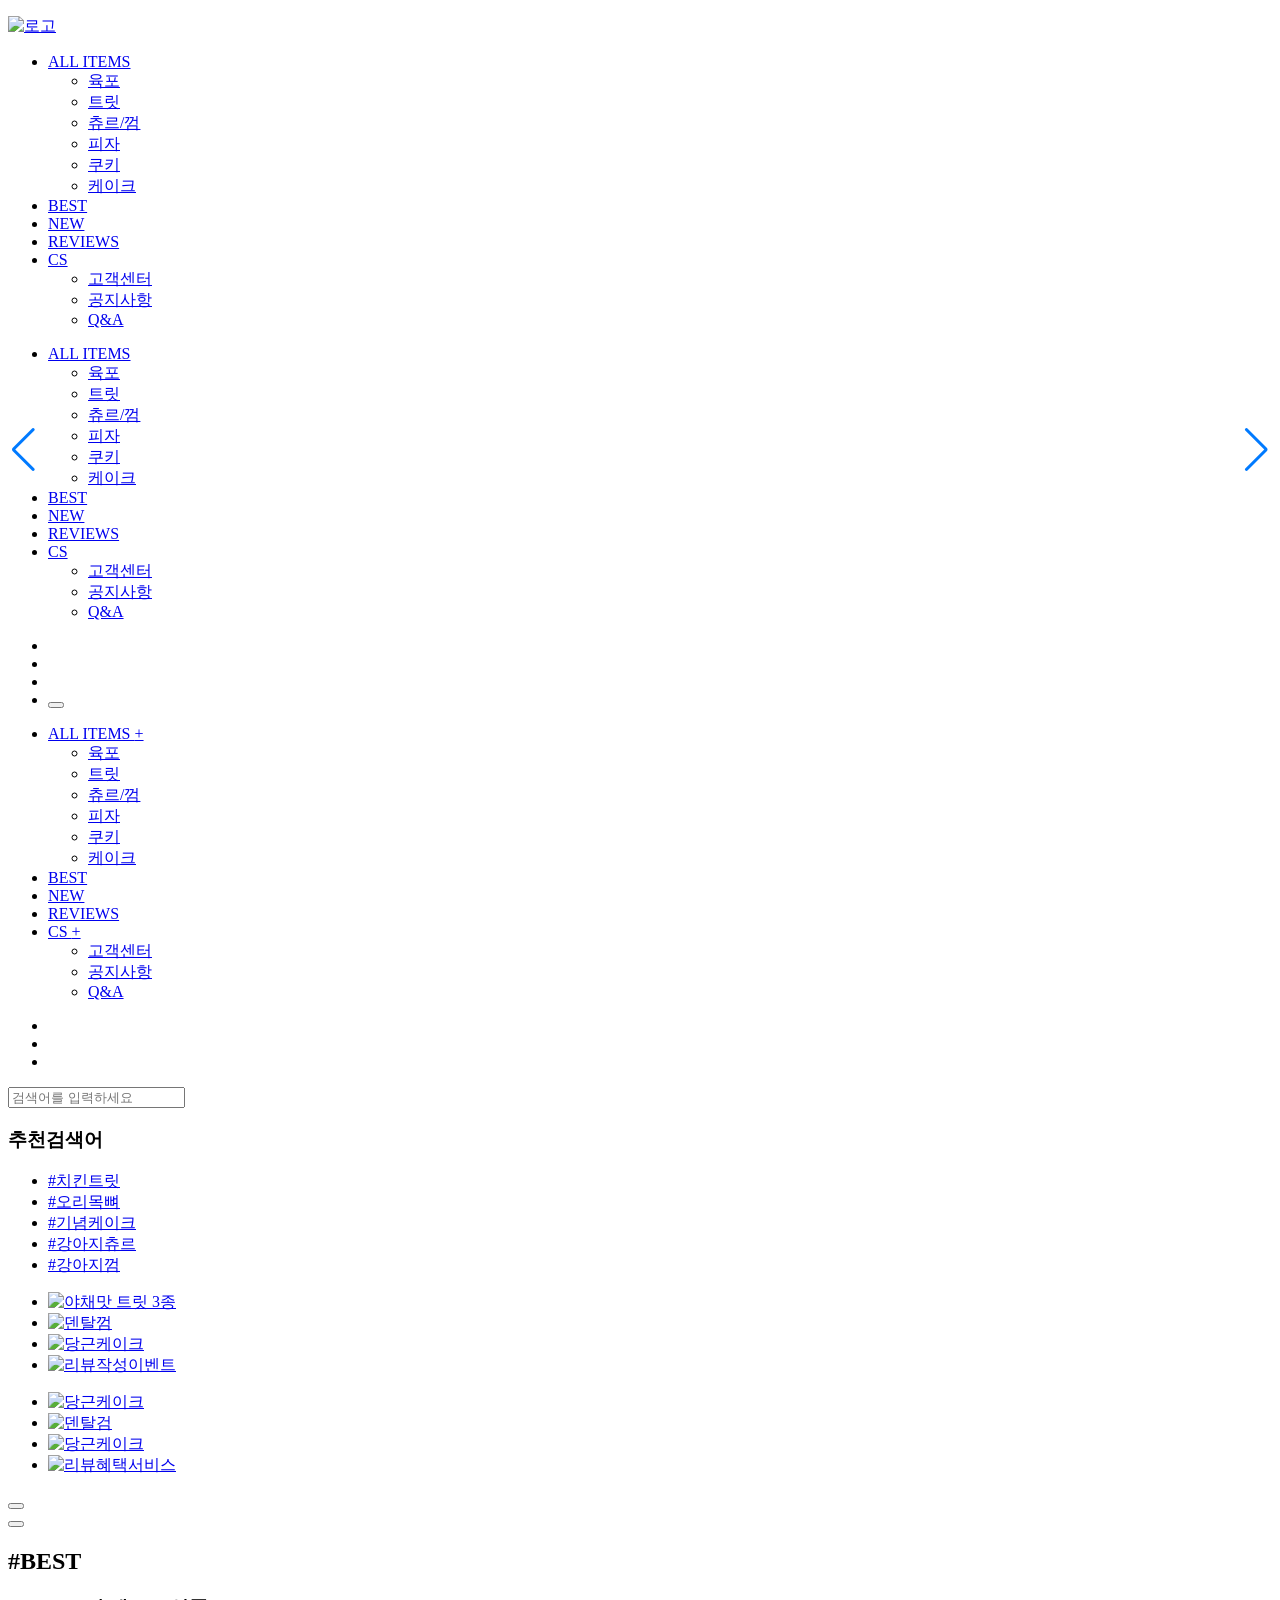
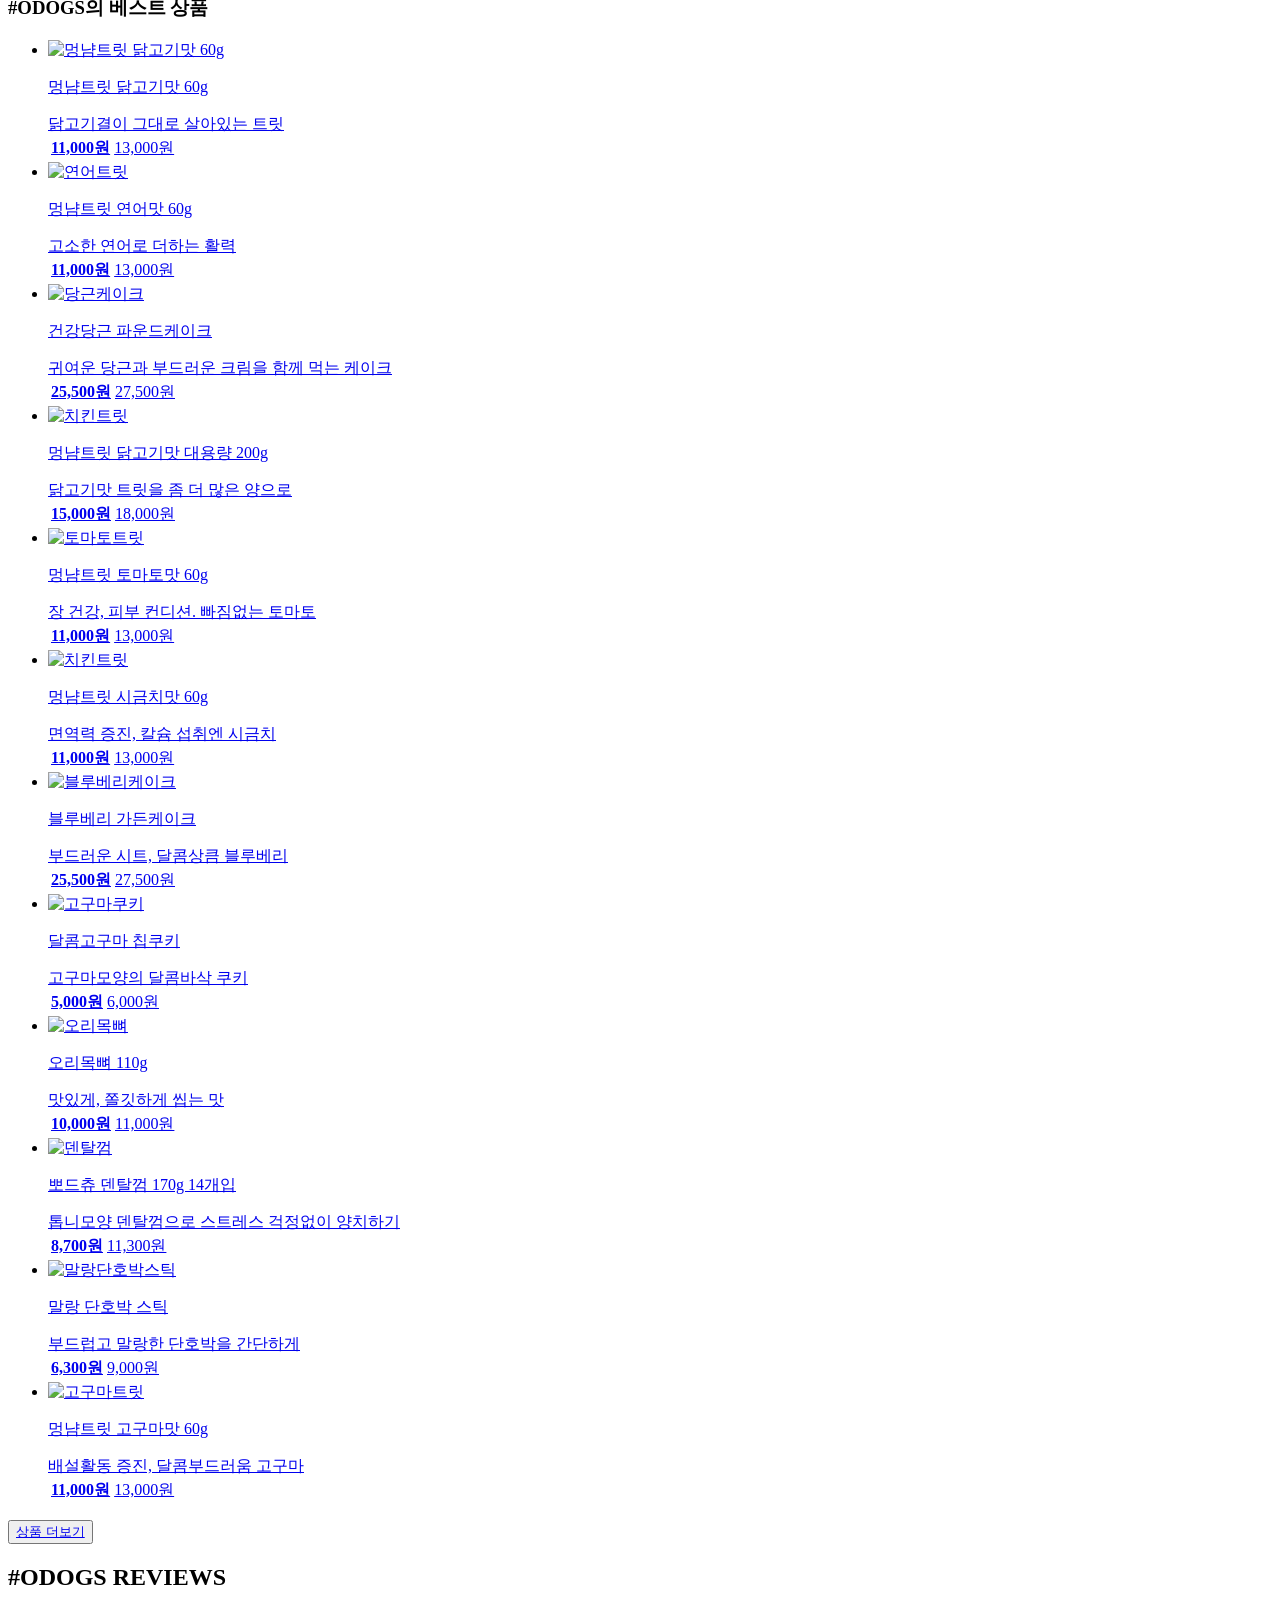
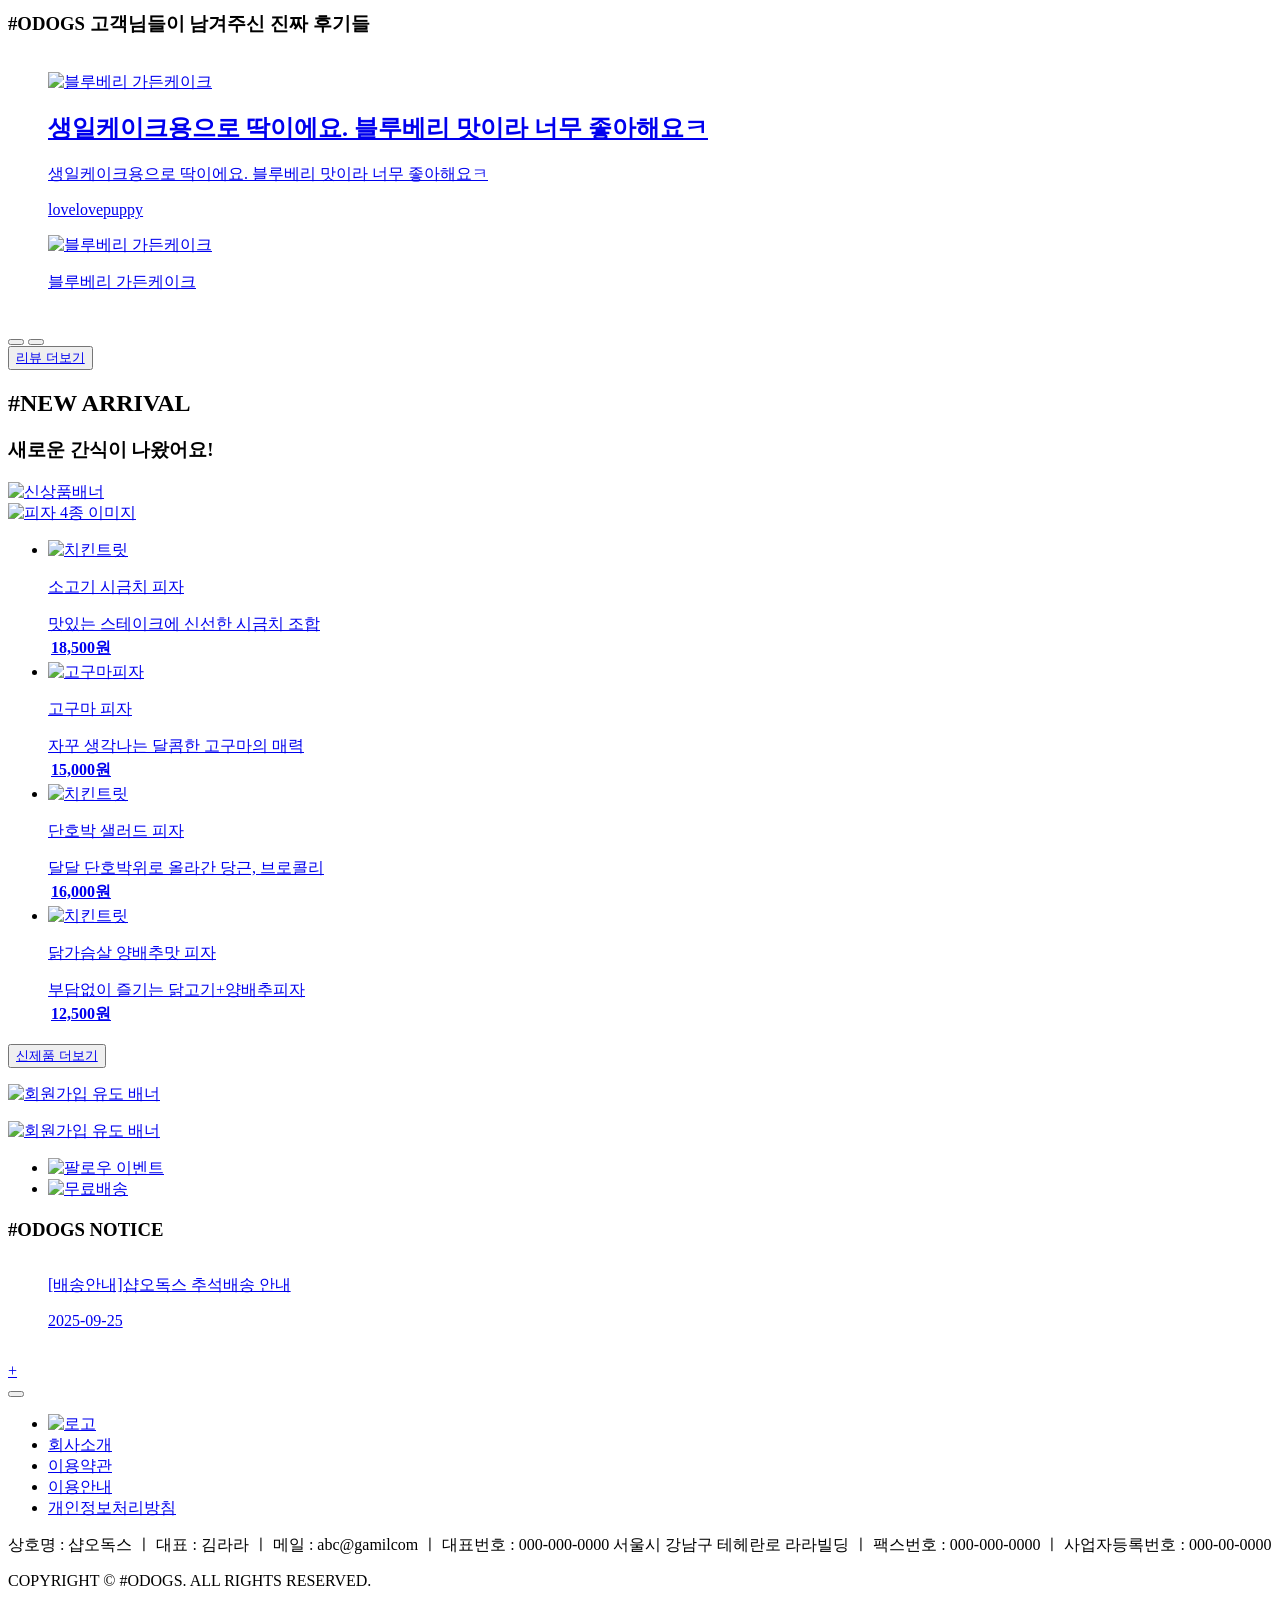
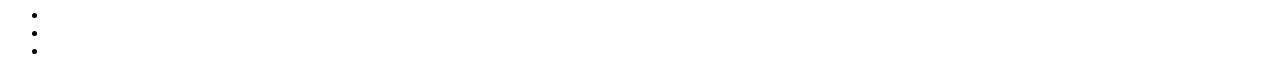
==== index.html @ 161ab271 "Add files via upload" ====
<!DOCTYPE html>
<html lang="ko">
<head>
    <meta charset="UTF-8">
    <meta name="viewport" content="width=device-width, initial-scale=1.0">
    <title>오독스(26)</title>


    <link rel="stylesheet" href="scss/style.scss">
    <link rel="stylesheet" href="css/style.css">
    


    <!--폰트연결-->
    <link rel="preconnect" href="https://fonts.googleapis.com">
    <link rel="preconnect" href="https://fonts.gstatic.com" crossorigin>
    <link href="https://fonts.googleapis.com/css2?family=Montserrat:ital,wght@0,100..900;1,100..900&display=swap" rel="stylesheet">
    

    <!--웹아이콘 연결-->
    <link rel='stylesheet' href='https://cdn-uicons.flaticon.com/3.0.0/uicons-regular-rounded/css/uicons-regular-rounded.css'>
    <link rel='stylesheet' href='https://cdn-uicons.flaticon.com/3.0.0/uicons-regular-rounded/css/uicons-regular-rounded.css'>
    <link rel='stylesheet' href='https://cdn-uicons.flaticon.com/3.0.0/uicons-bold-rounded/css/uicons-bold-rounded.css'>
    <link rel='stylesheet' href='https://cdn-uicons.flaticon.com/4.0.0/uicons-thin-straight/css/uicons-thin-straight.css'>
    <link rel='stylesheet' href='https://cdn-uicons.flaticon.com/4.0.0/uicons-thin-straight/css/uicons-thin-straight.css'>
    <link rel='stylesheet' href='https://cdn-uicons.flaticon.com/4.0.0/uicons-brands/css/uicons-brands.css'>
    <link rel='stylesheet' href='https://cdn-uicons.flaticon.com/4.0.0/uicons-brands/css/uicons-brands.css'>
    <link rel='stylesheet' href='https://cdn-uicons.flaticon.com/4.0.0/uicons-brands/css/uicons-brands.css'>
    <link rel='stylesheet' href='https://cdn-uicons.flaticon.com/4.0.0/uicons-regular-rounded/css/uicons-regular-rounded.css'>
    <link rel='stylesheet' href='https://cdn-uicons.flaticon.com/4.0.0/uicons-regular-rounded/css/uicons-regular-rounded.css'>
    <link rel='stylesheet' href='https://cdn-uicons.flaticon.com/4.0.0/uicons-regular-rounded/css/uicons-regular-rounded.css'>
    <link rel='stylesheet' href='https://cdn-uicons.flaticon.com/4.0.0/uicons-regular-rounded/css/uicons-regular-rounded.css'>
    <link rel='stylesheet' href='https://cdn-uicons.flaticon.com/4.0.0/uicons-regular-rounded/css/uicons-regular-rounded.css'>
    <link rel='stylesheet' href='https://cdn-uicons.flaticon.com/4.0.0/uicons-regular-rounded/css/uicons-regular-rounded.css'>
    <link rel='stylesheet' href='https://cdn-uicons.flaticon.com/4.0.0/uicons-regular-rounded/css/uicons-regular-rounded.css'>

    <!--스와이퍼 연결-->
    <link rel="stylesheet" href="https://unpkg.com/swiper/swiper-bundle.min.css">
    
</head>
<body>
    <header>
        <div class="inner">
            <div class="logo">
                <p>
                    <a href="#">
                        <img src="img/logo.png" alt="로고">
                    </a>
                </p>
            </div><!--//logo-->

            <nav class="gnb">
                <ul>
                    <li class="mont"><a href="#">ALL ITEMS</a>
                        <ul class="sub">
                            <li><a href="sub02/index.html">육포</a></li>
                            <li><a href="sub02/index.html">트릿</a></li>
                            <li><a href="sub02/index.html">츄르/껌</a></li>
                            <li><a href="sub02/index.html">피자</a></li>
                            <li><a href="sub02/index.html">쿠키</a></li>
                            <li><a href="sub02/index.html#">케이크</a></li>
                        </ul>
                    </li>

                    <li class="mont"><a href="sub01/index.html">BEST</a></li>

                    <li class="mont"><a href="sub02/index.html">NEW</a></li>

                    <li class="mont"><a href="sub02/index.html">REVIEWS</a></li>

                    <li class="mont"><a href="sub02/index.html">CS</a>
                        <ul class="sub">
                            <li><a href="sub02/index.html">고객센터</a></li>
                            <li><a href="sub02/index.html">공지사항</a></li>
                            <li class="mont"><a href="sub02/index.html">Q&A</a></li>
                        </ul>
                    </li>
                </ul>
            </nav><!--//gnb-->

            <div class="tab_gnb">
                <ul>
                    <li class="mont"><a href="sub02/index.html">ALL ITEMS</a>
                        <ul class="tab_sub">
                            <li><a href="sub02/index.html">육포</a></li>
                            <li><a href="sub02/index.html">트릿</a></li>
                            <li><a href="sub02/index.html">츄르/껌</a></li>
                            <li><a href="sub02/index.html">피자</a></li>
                            <li><a href="sub02/index.html">쿠키</a></li>
                            <li><a href="sub02/index.html">케이크</a></li>
                        </ul>
                    </li>

                    <li class="mont"><a href="sub01/index.html">BEST</a></li>
                    <li class="mont"><a href="sub02/index.html">NEW</a></li>
                    <li class="mont"><a href="sub02/index.html">REVIEWS</a></li>
                    <li class="mont"><a href="sub02/index.html">CS</a>
                        <ul class="sub">
                            <li><a href="sub02/index.html">고객센터</a></li>
                            <li><a href="sub02/index.html">공지사항</a></li>
                            <li><a href="sub02/index.html">Q&A</a></li>
                        </ul>
                    </li>
                </ul>
            </div><!--//tab_gnb-->


            <!--태블릿 크기-->
            <div class="tab_menu">
                <div class="tab_menu_gnb">
                    <ul>
                        <li class="pp"><a href="#"><i class="fi fi-rr-search"></i></a></li>
                        <li><a href="#"><i class="fi fi-rr-user"></i></a></li>
                        <li><a href="#"><i class="fi fi-rr-shopping-cart"></i></a></li>
                        <li><button class="tab_btn"><i class="fi fi-rr-menu-burger"></i></button></li>
                    </ul>
                </div>
            </div><!--//tab_menu-->

            <div class="tab_menu_bar">
                <ul>
                    <li class="mont"><a href="sub02/index.html">ALL ITEMS
                        <span>+</span></a>
                        <ul class="tab_sub">
                            <li><a href="sub02/index.html">육포</a></li>
                            <li><a href="sub02/index.html">트릿</a></li>
                            <li><a href="sub02/index.html">츄르/껌</a></li>
                            <li><a href="sub02/index.html">피자</a></li>
                            <li><a href="sub02/index.html">쿠키</a></li>
                            <li><a href="sub02/index.html">케이크</a></li>
                        </ul>
                    </li>

                    <li class="mont"><a href="sub01/index.html">BEST</a></li>
                    <li class="mont"><a href="sub02/index.html">NEW</a></li>
                    <li class="mont"><a href="sub02/index.html">REVIEWS</a></li>
                    <li class="mont"><a href="sub02/index.html">CS
                        <span>+</span></a>
                        <ul class="tab_sub">
                            <li><a href="sub02/index.html">고객센터</a></li>
                            <li><a href="sub02/index.html">공지사항</a></li>
                            <li><a href="sub02/index.html">Q&A</a></li>
                        </ul>
                    </li>
                </ul>
            </div><!--//tab_menu_bar-->


            <div class="header_menu">
                <ul>
                    <li class="pp"><a href="#"><i class="fi fi-rr-search"></i></a></li>
                    <li><a href="#"><i class="fi fi-rr-user"></i></a></li>
                    <li><a href="#"><i class="fi fi-rr-shopping-cart"></i></a></li>
                </ul>
            </div><!--//header_menu-->
        </div><!--//inner-->

        <div class="search_box">
            <div class="inner">
                <p class="close"><a href="#"><i class="fi fi-br-cross"></i></a></p>
                <div class="cont">
                    <form action="">
                          <input type="text" placeholder="검색어를 입력하세요">
                    </form>

                    <div class="keyword">
                        <h3>추천검색어</h3>
                        <ul>
                            <li><a href="sub01/index.html">#치킨트릿</a></li>
                            <li><a href="sub01/index.html">#오리목뼈</a></li>
                            <li><a href="sub01/index.html">#기념케이크</a></li>
                            <li><a href="sub01/index.html">#강아지츄르</a></li>
                            <li><a href="sub01/index.html">#강아지껌</a></li>
                        </ul>
                    </div><!--//keyword-->
                </div><!--//cont-->
            </div><!--//inner-->
        </div><!--//search_box-->
    </header>

    <main>
        <section class="main_view">
            <ul class="pc_main_view">
                <li class="p1">
                    <a href="#">
                        <img src="img/main_view01.jpg" alt="야채맛 트릿 3종">
                    </a>
                </li>

                <li class="p2">
                    <a href="#">
                        <img src="img/main_view02.jpg" alt="덴탈껌">
                    </a>
                </li>

                 <li class="p3">
                    <a href="#">
                        <img src="img/main_view03.jpg" alt="당근케이크">
                    </a>
                </li>

                 <li class="p4">
                    <a href="#">
                        <img src="img/main_view04.jpg" alt="리뷰작성이벤트">
                    </a>
                </li>
            </ul>

            
            <div class="tab_main_view">
                <ul>
                    <li>
                        <a href="#">
                            <img src="img/tab_main_view1.jpg" alt="당근케이크">
                        </a>
                    </li>

                    <li>
                        <a href="#">
                            <img src="img/tab_main_view2.jpg" alt="덴탈검">
                        </a>
                    </li>

                    <li>
                        <a href="#">
                            <img src="img/tab_main_view3.jpg" alt="당근케이크">
                        </a>
                    </li>

                     <li>
                        <a href="#">
                            <img src="img/tab_main_view4.jpg" alt="리뷰혜택서비스">
                        </a>
                    </li>
                </ul>
            </div><!--//tab_main_view-->
         

             <div class="main_view_btn">
                <div class="view_prev"><button><i class="fi fi-rr-angle-small-left"></i></button></div>
                <div class="view_next"><button><i class="fi fi-rr-angle-small-right"></i></button></div>
            </div><!--//main_view_btn-->
        </section><!--//main_view-->


        <section class="best">
            <div class="inner">
                <h1 class="mont">#BEST</h1>
                <h3>#ODOGS의 베스트 상품</h3>
                

                <div class="best_box">
                    <ul>
                        <li>
                            <a href="#">
                                <div class="img_box">
                                    <img src="img/best01.jpg" alt="멍냠트릿 닭고기맛 60g">
                                </div>
                                
                                <div class="txt_box">
                                    <p>멍냠트릿 닭고기맛 60g</p>
                                    <span>닭고기결이 그대로 살아있는 트릿</span>

                                    <table>
                                        <tr>
                                            <th class="mont">11,000원</th>
                                            <td class="mont">13,000원</td>
                                        </tr>
                                    </table>
                                </div><!--//txt_box-->
                            </a>
                        </li>

                        <li>
                            <a href="#">
                                <div class="img_box">
                                    <img src="img/best02.jpg" alt="연어트릿">
                                </div>
                                
                                <div class="txt_box">
                                    <p>멍냠트릿 연어맛 60g</p>
                                    <span>고소한 연어로 더하는 활력</span>

                                    <table>
                                        <tr>
                                            <th class="mont">11,000원</th>
                                            <td class="mont">13,000원</td>
                                        </tr>
                                    </table>
                                </div><!--//txt_box-->
                            </a>
                        </li>

                         <li>
                            <a href="#">
                                <div class="img_box">
                                    <img src="img/best002.jpg" alt="당근케이크">
                                </div>
                                
                                <div class="txt_box">
                                    <p>건강당근 파운드케이크</p>
                                    <span>귀여운 당근과 부드러운 크림을 함께 먹는 케이크</span>

                                    <table>
                                        <tr>
                                            <th class="mont">25,500원</th>
                                            <td class="mont">27,500원</td>
                                        </tr>
                                    </table>
                                </div><!--//txt_box-->
                            </a>
                        </li>

                         <li>
                            <a href="#">
                                <div class="img_box">
                                    <img src="img/best001.jpg" alt="치킨트릿">
                                </div>
                                
                                <div class="txt_box">
                                    <p>멍냠트릿 닭고기맛 대용량 200g</p>
                                    <span>닭고기맛 트릿을 좀 더 많은 양으로</span>

                                    <table>
                                        <tr>
                                            <th class="mont">15,000원</th>
                                            <td class="mont">18,000원</td>
                                        </tr>
                                    </table>
                                </div><!--//txt_box-->
                            </a>
                        </li>

                        <li>
                            <a href="#">
                                <div class="img_box">
                                    <img src="img/best07.jpg" alt="토마토트릿">
                                </div>
                                
                                <div class="txt_box">
                                    <p>멍냠트릿 토마토맛 60g</p>
                                    <span>장 건강, 피부 컨디션. 빠짐없는 토마토</span>

                                    <table>
                                        <tr>
                                            <th class="mont">11,000원</th>
                                            <td class="mont">13,000원</td>
                                        </tr>
                                    </table>
                                </div><!--//txt_box-->
                            </a>
                        </li>

                        <li>
                            <a href="#">
                                <div class="img_box">
                                    <img src="img/best05.jpg" alt="치킨트릿">
                                </div>
                                
                                <div class="txt_box">
                                    <p>멍냠트릿 시금치맛 60g</p>
                                    <span>면역력 증진, 칼슘 섭취엔 시금치</span>

                                    <table>
                                        <tr>
                                            <th class="mont">11,000원</th>
                                            <td class="mont">13,000원</td>
                                        </tr>
                                    </table>
                                </div><!--//txt_box-->
                            </a>
                        </li>

                         <li>
                            <a href="#">
                                <div class="img_box">
                                    <img src="img/best003.jpg" alt="블루베리케이크">
                                </div>
                                
                                <div class="txt_box">
                                    <p>블루베리 가든케이크</p>
                                    <span>부드러운 시트, 달콤상큼 블루베리</span>

                                    <table>
                                        <tr>
                                            <th class="mont">25,500원</th>
                                            <td class="mont">27,500원</td>
                                        </tr>
                                    </table>
                                </div><!--//txt_box-->
                            </a>
                        </li>

                         <li>
                            <a href="#">
                                <div class="img_box">
                                    <img src="img/best004.jpg" alt="고구마쿠키">
                                </div>
                                
                                <div class="txt_box">
                                    <p>달콤고구마 칩쿠키</p>
                                    <span>고구마모양의 달콤바삭 쿠키</span>

                                    <table>
                                        <tr>
                                            <th class="mont">5,000원</th>
                                            <td class="mont">6,000원</td>
                                        </tr>
                                    </table>
                                </div><!--//txt_box-->
                            </a>
                        </li>

                        <li>
                            <a href="#">
                                <div class="img_box">
                                    <img src="img/best09.jpg" alt="오리목뼈">
                                </div>
                                
                                <div class="txt_box">
                                    <p>오리목뼈 110g</p>
                                    <span>맛있게, 쫄깃하게 씹는 맛</span>

                                    <table>
                                        <tr>
                                            <th class="mont">10,000원</th>
                                            <td class="mont">11,000원</td>
                                        </tr>
                                    </table>
                                </div><!--//txt_box-->
                            </a>
                        </li>

                        <li>
                            <a href="#">
                                <div class="img_box">
                                    <img src="img/best04.jpg" alt="덴탈껌">
                                </div>
                                
                                <div class="txt_box">
                                    <p>뽀드츄 덴탈껌 170g 14개입</p>
                                    <span>톱니모양 덴탈껌으로 스트레스 걱정없이 양치하기</span>

                                    <table>
                                        <tr>
                                            <th class="mont">8,700원</th>
                                            <td class="mont">11,300원</td>
                                        </tr>
                                    </table>
                                </div><!--//txt_box-->
                            </a>
                        </li>

                         <li>
                            <a href="#">
                                <div class="img_box">
                                    <img src="img/best10.jpg" alt="말랑단호박스틱">
                                </div>
                                
                                <div class="txt_box">
                                    <p>말랑 단호박 스틱</p>
                                    <span>부드럽고 말랑한 단호박을 간단하게</span>

                                    <table>
                                        <tr>
                                            <th class="mont">6,300원</th>
                                            <td class="mont">9,000원</td>
                                        </tr>
                                    </table>
                                </div><!--//txt_box-->
                            </a>
                        </li>

                         <li>
                            <a href="#">
                                <div class="img_box">
                                    <img src="img/best08.jpg" alt="고구마트릿">
                                </div>
                                
                                <div class="txt_box">
                                    <p>멍냠트릿 고구마맛 60g</p>
                                    <span>배설활동 증진, 달콤부드러움 고구마</span>

                                    <table>
                                        <tr>
                                            <th class="mont">11,000원</th>
                                            <td class="mont">13,000원</td>
                                        </tr>
                                    </table>
                                </div><!--//txt_box-->
                            </a>
                        </li>
                    </ul>
                </div><!--//best_box-->

                <div class="best_btn">
                    <button class="mont"><a href="sub01/index.html">상품 더보기</a></button>
                </div><!--//best_btn-->
                

                 
            </div><!--//inner-->
        </section><!--//best-->


        <section class="review"> 
            <div class="inner">
                <h1 class="mont">#ODOGS REVIEWS</h1>
                <h3>#ODOGS 고객님들이 남겨주신 진짜 후기들</h3>

            <div class="re_box swiper">
                    <ul class="swiper-wrapper">
                        <li class="swiper-slide">
                            <a href="#">
                                <img src="img/best003.jpg" alt="블루베리 가든케이크">
                                <div class="re_txt">
                                    <h2>생일케이크용으로 딱이에요. 블루베리 맛이라 너무 좋아해요ㅋ</h2>
                                    <span>생일케이크용으로 딱이에요. 블루베리 맛이라 너무 좋아해요ㅋ</span>
                                    <p class="nick">lovelovepuppy</p>
                                </div><!--//re_txt-->
                                <div class="img">
                                    <img src="img/best003.jpg" alt="블루베리 가든케이크">
                                    <p>블루베리 가든케이크</p>
                                </div><!--img-->
                            </a>
                        </li>

                        <li class="swiper-slide">
                            <a href="#">
                                <img src="img/best10.jpg" alt="말랑 단호박 스틱">
                                <div class="re_txt">
                                    <h2>생각보다 손에 안묻더라구요! 단호박이라 손에 좀 묻을 줄 알았는데</h2>
                                    <span>생각보다 손에 안묻더라구요! 단호박이라 손에 좀 묻을 줄 알았는데 적당히 손으로 집을만하고 가나디도 너무 좋아합니다~~</span>
                                    <p class="nick">둥근면봉</p>
                                </div><!--//re_txt-->
                                <div class="img">
                                    <img src="img/best10.jpg" alt="말랑 단호박 스틱">
                                    <p>말랑 단호박 스틱</p>
                                </div><!--img-->
                            </a>
                        </li>

                        <li class="swiper-slide">
                            <a href="#">
                                <img src="img/best01.jpg" alt="멍냠트릿 닭고기맛">
                                <div class="re_txt">
                                    <h2>닭고기맛을 제일 좋아하는 것 같습니다</h2>
                                    <span>닭고기맛을 제일 좋아하는 것 같습니다. 또 살 것 같네요.</span>
                                    <p class="nick">설탕 맛나는 달</p>
                                </div><!--//re_txt-->
                                <div class="img">
                                    <img src="img/best01.jpg" alt="멍냠트릿 닭고기맛">
                                    <p>멍냠트릿 닭고기맛 60g</p>
                                </div><!--img-->
                            </a>
                        </li>

                        <li class="swiper-slide">
                            <a href="#">
                                <img src="img/best002.jpg" alt="당근케이크">
                                <div class="re_txt">
                                    <h2>강아지가 많이 좋아하네요.</h2>
                                    <span>강아지가 많이 좋아하네요.</span>
                                    <p class="nick">반려라이프</p>
                                </div><!--//re_txt-->
                                <div class="img">
                                    <img src="img/best002.jpg" alt="당근케이크">
                                    <p>건강당근 파운드케이크</p>
                                </div><!--img-->
                            </a>
                        </li>

                        <li class="swiper-slide">
                            <a href="#">
                                <img src="img/best004.jpg" alt="고구마칩쿠키">
                                <div class="re_txt">
                                    <h2>딱딱하지도 않고 바삭하게 잘먹네요</h2>
                                    <span>딱딱하지도 않고 바삭하게 잘먹네요 고구마맛이라서 하나 사봤는데 생각보다 괜찮았어요</span>
                                    <p class="nick">강아지 좋아</p>
                                </div><!--//re_txt-->
                                <div class="img">
                                    <img src="img/best004.jpg" alt="고구마칩쿠키">
                                    <p>달콤고구마 칩쿠키</p>
                                </div><!--img-->
                            </a>
                        </li>

                        <li class="swiper-slide">
                            <a href="#">
                                <img src="img/best08.jpg" alt="멍냠트릿 고구마맛">
                                <div class="re_txt">
                                    <h2>고구마를 좋아해서 하나 샀습니다</h2>
                                    <span>고구마를 좋아해서 하나 샀습니다</span>
                                    <p class="nick">둥근면봉</p>
                                </div><!--//re_txt-->
                                <div class="img">
                                    <img src="img/best08.jpg" alt="멍냠트릿 고구마맛">
                                    <p>동결건조 치킨트릿 100g</p>
                                </div><!--img-->
                            </a>
                        </li>

                        <li class="swiper-slide">
                            <a href="#">
                                <img src="img/best001.jpg" alt="멍냠트릿 닭가슴살 대용량">
                                <div class="re_txt">
                                    <h2>강아지가 치킨트릿을 넘 좋아해서 대용량 구매 결정!</h2>
                                    <span>강아지가 치킨트릿을 넘 좋아해서 대용량 구매 결정! 생각보다 더 많이 들어있어요</span>
                                    <p class="nick">둥근면봉</p>
                                </div><!--//re_txt-->
                                <div class="img">
                                    <img src="img/best001.jpg" alt="멍냠트릿 닭가슴살 대용량">
                                    <p>멍냠트릿 닭고기맛 대용량 200g</p>
                                </div><!--img-->
                            </a>
                        </li>
                    </ul>
                </div><!--//re_box-->

                <div class="btn">
                    <button class="prev"><i class="fi fi-rr-angle-small-left"></i></button>
                    <button class="next"><i class="fi fi-rr-angle-small-right"></i></button>
                </div>
                 </div><!--//inner-->

                <div class="re_btn">
                    <button class="mont"><a href="#">리뷰 더보기</a></button>
                </div><!--//best_btn-->
        </section><!--//review-->


        <section class="new">
            <div class="inner">
                <h1 class="mont">#NEW ARRIVAL</h1>
                <h3>새로운 간식이 나왔어요!</h3>


                <div class="new_banner">
                    <a href="#">
                        <img src="img/new_banner.jpg" alt="신상품배너">
                    </a>
                </div><!--//new_banner-->

                <div class="new_banner_tap">
                    <a href="#">
                        <img src="img/new_banner_tap.jpg" alt="피자 4종 이미지">
                    </a>
                </div>

                <div class="new_item">
                    <ul>
                        <li>
                            <a href="#">
                                <div class="img_box">
                                    <img src="img/new01.jpg" alt="치킨트릿">
                                </div>
                                
                                <div class="txt_box">
                                    <p>소고기 시금치 피자</p>
                                    <span>맛있는 스테이크에 신선한 시금치 조합</span>

                                    <table>
                                        <tr>
                                            <th class="mont">18,500원</th>
                                        </tr>
                                    </table>
                                </div><!--//txt_box-->
                            </a>
                        </li>

                        <li>
                            <a href="#">
                                <div class="img_box">
                                    <img src="img/new02.jpg" alt="고구마피자">
                                </div>
                                
                                <div class="txt_box">
                                    <p>고구마 피자</p>
                                    <span>자꾸 생각나는 달콤한 고구마의 매력</span>

                                    <table>
                                        <tr>
                                            <th class="mont">15,000원</th>
                                        </tr>
                                    </table>
                                </div><!--//txt_box-->
                            </a>
                        </li>

                        <li>
                            <a href="#">
                                <div class="img_box">
                                    <img src="img/new03.jpg" alt="치킨트릿">
                                </div>
                                
                                <div class="txt_box">
                                    <p>단호박 샐러드 피자</p>
                                    <span>달달 단호박위로 올라간 당근, 브로콜리</span>

                                    <table>
                                        <tr>
                                            <th class="mont">16,000원</th>
                                        </tr>
                                    </table>
                                </div><!--//txt_box-->
                            </a>
                        </li>

                        <li>
                            <a href="#">
                                <div class="img_box">
                                    <img src="img/new04.jpg" alt="치킨트릿">
                                </div>
                                
                                <div class="txt_box">
                                    <p>닭가슴살 양배추맛 피자</p>
                                    <span>부담없이 즐기는 닭고기+양배추피자</span>

                                    <table>
                                        <tr>
                                            <th class="mont">12,500원</th>
                                        </tr>
                                    </table>
                                </div><!--//txt_box-->
                            </a>
                        </li>
                    </ul>
                </div><!--//new_item-->
            </div><!--//inner-->

            <div class="new_btn">
                    <button class="mont"><a href="#">신제품 더보기</a></button>
                </div><!--//best_btn-->
        </section><!--//new-->


        <section class="banner">
            <p class="banner_pc"><a href="#"><img src="img/banner.jpg" alt="회원가입 유도 배너"></a></p>

            <p class="banner_tap"><a href="#"><img src="img/banner_tap.jpg" alt="회원가입 유도 배너"></a></p>
        </section><!--//banner-->


        <section class="event">
            <div class="inner">
                <ul>
                    <li><a href="#"><img src="img/event01.jpg" alt="팔로우 이벤트"></a></li>
                    <li><a href="#"><img src="img/event02.jpg" alt="무료배송"></a></li>
                </ul>
            </div>
        </section><!--//event-->


       <section class="notice">
            <div class="inner">
                <div class="notice_title">
                    <h3 class="mont">#ODOGS NOTICE</h3>
                </div><!--//notice_title-->

                <div class="notice_txt swiper">
                    <ul class="swiper-wrapper">
                        <li class="swiper-slide">
                            <a href="#">
                                <span>[배송안내]샵오독스 추석배송 안내</span>
                                <p class="pre">2025-09-25</p>
                            </a>
                        </li>

                        <li class="swiper-slide">
                            <a href="#">
                                <span>[이벤트]샵오독스 인스타그램 팔로우 이벤트</span>
                                <p>2026-01-08</p>
                            </a>
                        </li>

                        <li class="swiper-slide">
                            <a href="#">
                                <span>[결제안내]결제오류 개선 안내</span>
                                <p>2026-02-25</p>
                            </a>
                        </li>

                        <li class="swiper-slide">
                            <a href="#">
                                <span>[배송안내]2026 설날 배송안내</span>
                                <p>2026-02-14</p>
                            </a>
                        </li>
                    </ul>
                </div><!--//notice_txt-->

                <div class="notice_btn">
                    <div class="swiper-button-prev prev"><i class="fi fi-rr-angle-small-up"></i></div>
                    <div class="swiper-button-next next"><i class="fi fi-rr-angle-small-down"></i></div>
                </div><!--//notice_btn-->

                <div class="notice_btn_add"><a href="#">+</a></div>
            </div>
       </section><!--end:notice-->


       <section class="top">
            <button><a href="#"><i class="fi fi-rr-angle-double-small-up"></i></a></button>
       </section><!--end:top-->
    </main>

    <footer>
        <div class="inner">
            <div class="con">
                <div class="footer_info">
                    <ul>
                        <li class="f_logo"><a href="#"><img src="img/logo.png" alt="로고"></a></li>
                        <li><a href="#">회사소개</a></li>
                        <li><a href="#">이용약관</a></li>
                        <li><a href="#">이용안내</a></li>
                        <li><a href="#">개인정보처리방침</a></li>
                    </ul>

                    <span>상호명 : 샵오독스 ㅣ 대표 : 김라라 ㅣ 메일  : abc@gamilcom ㅣ 대표번호 : 000-000-0000
                    서울시 강남구 테헤란로 라라빌딩 ㅣ 팩스번호 : 000-000-0000 ㅣ 사업자등록번호 : 000-00-0000</span>
                    <p>COPYRIGHT © #ODOGS. ALL RIGHTS RESERVED.</p>
                </div><!--end:footer_info-->

                <div class="sns">
                    <ul>
                        <li><a href="#"><i class="fi fi-brands-instagram"></i></a></li>
                        <li><a href="#"><i class="fi fi-brands-youtube"></i></a></li>
                        <li><a href="#"><i class="fi fi-brands-facebook"></i></a></li>
                    </ul>
                </div><!--//sns-->
            </div><!--//con-->
        </div><!--//inner-->
    </footer>

    <!--외부 스크립트(플러그인) 연결-->
    <script src="js/ScrollGiveClass.js"></script>
    <script src="js/EzenScroll.js"></script>
    <script src="https://cdn.jsdelivr.net/npm/swiper@11/swiper-bundle.min.js"></script>
    <script src="js/jquery-1.12.3.js"></script>

    <!--플러그인 호출-->
    <script src="js/script.js"></script>
    <script src="js/j.js"></script>
</body>
</html>
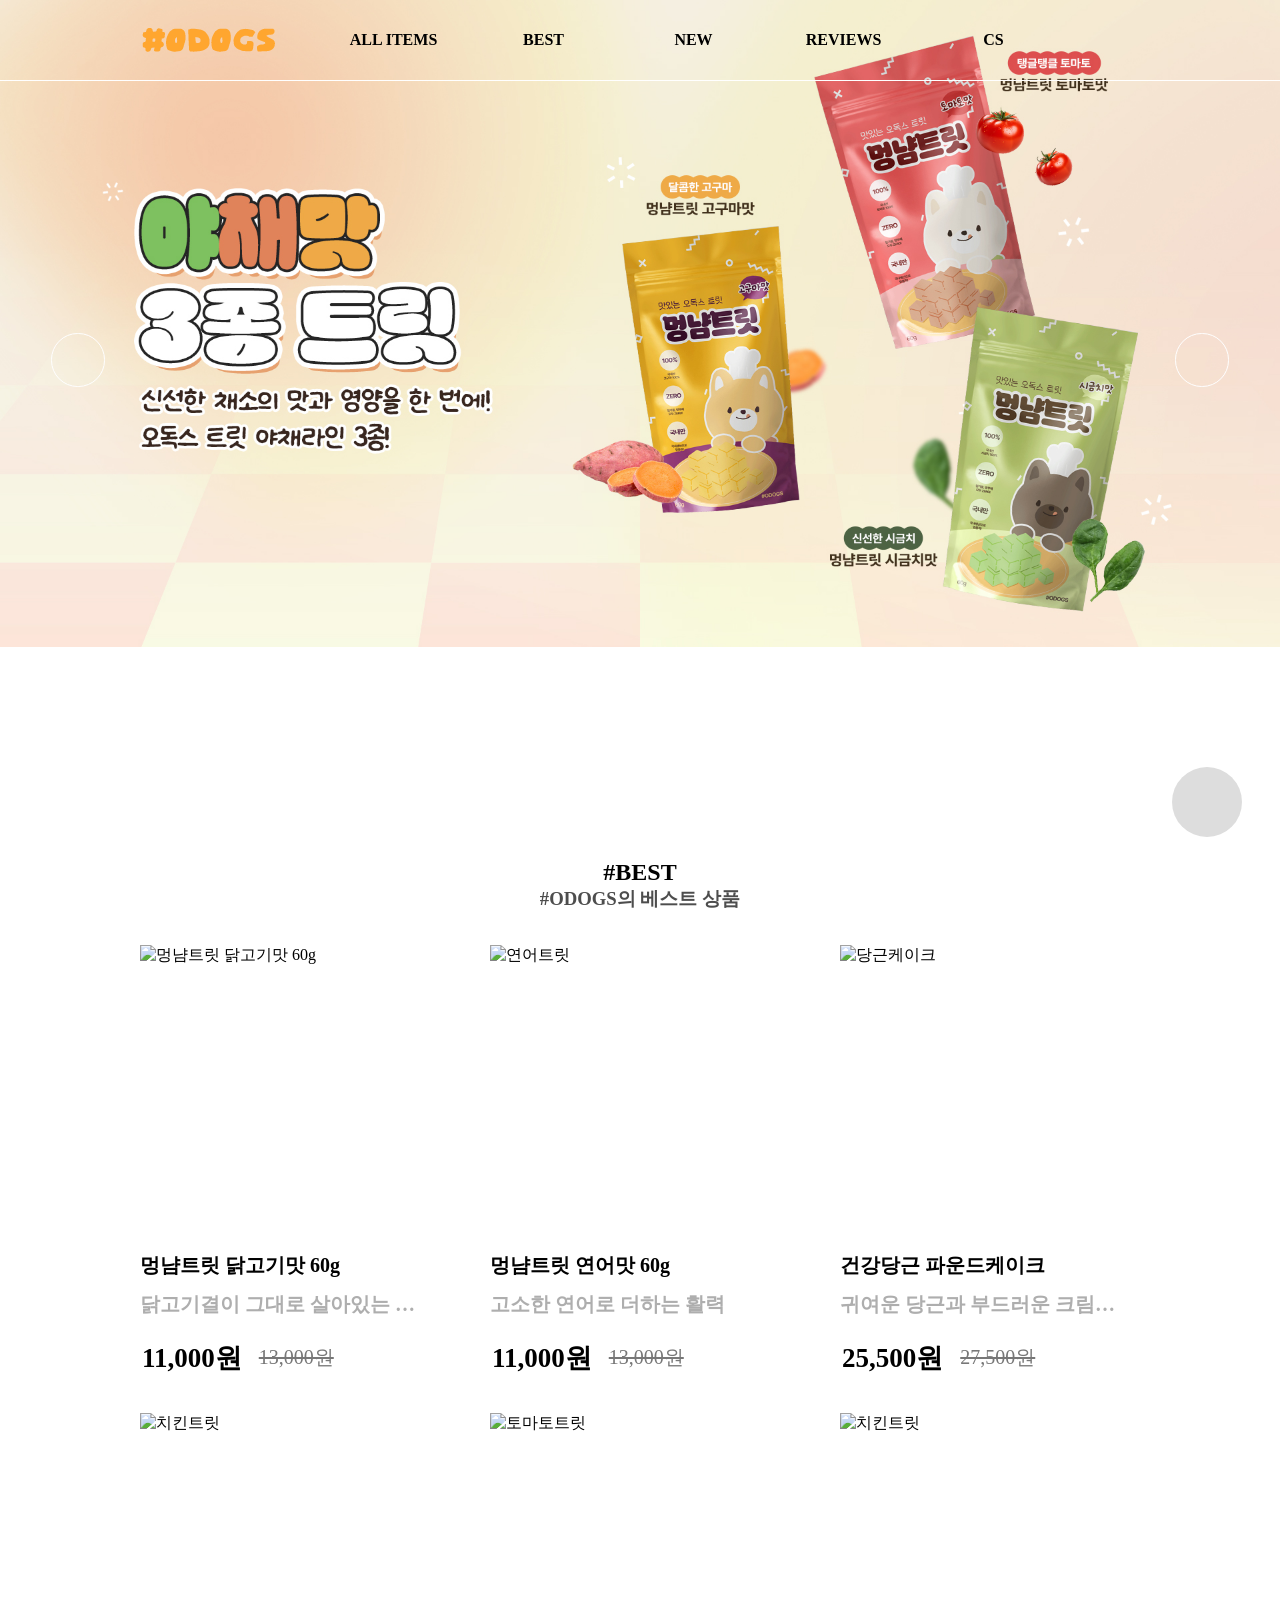
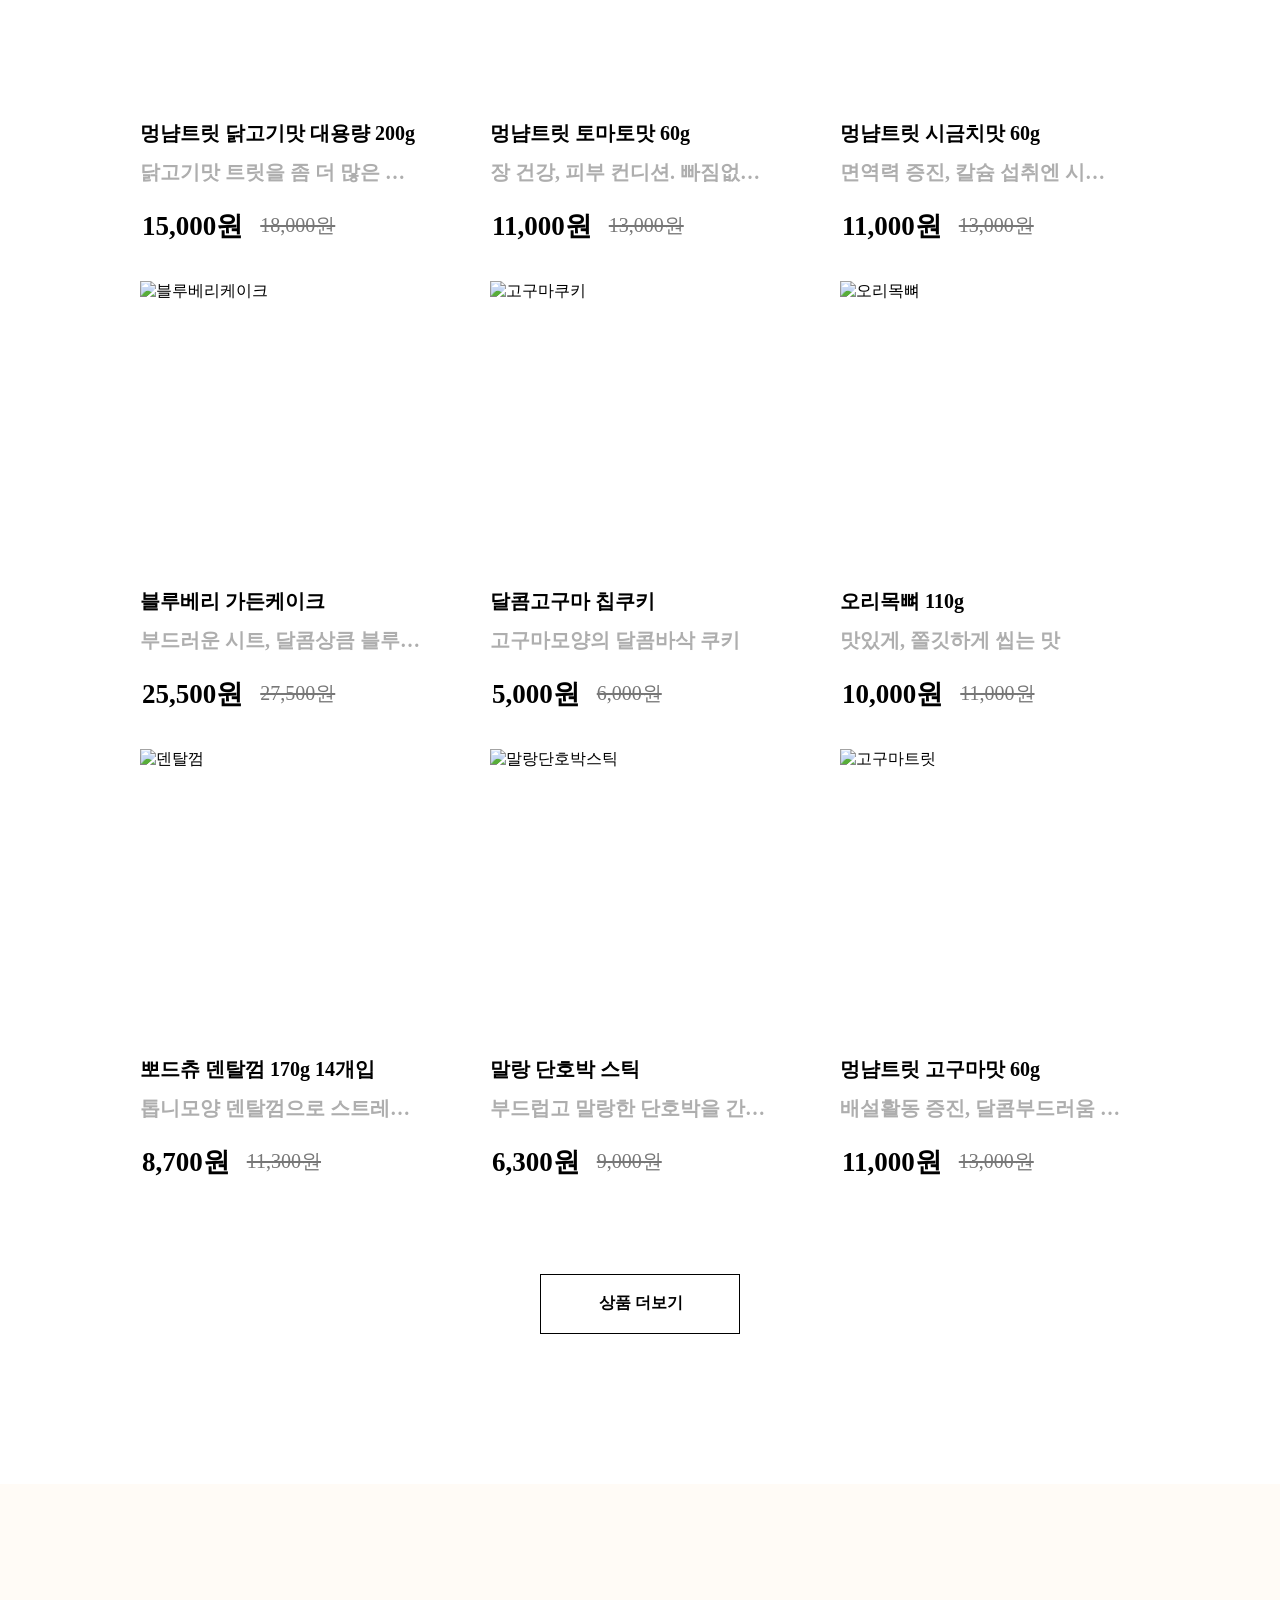
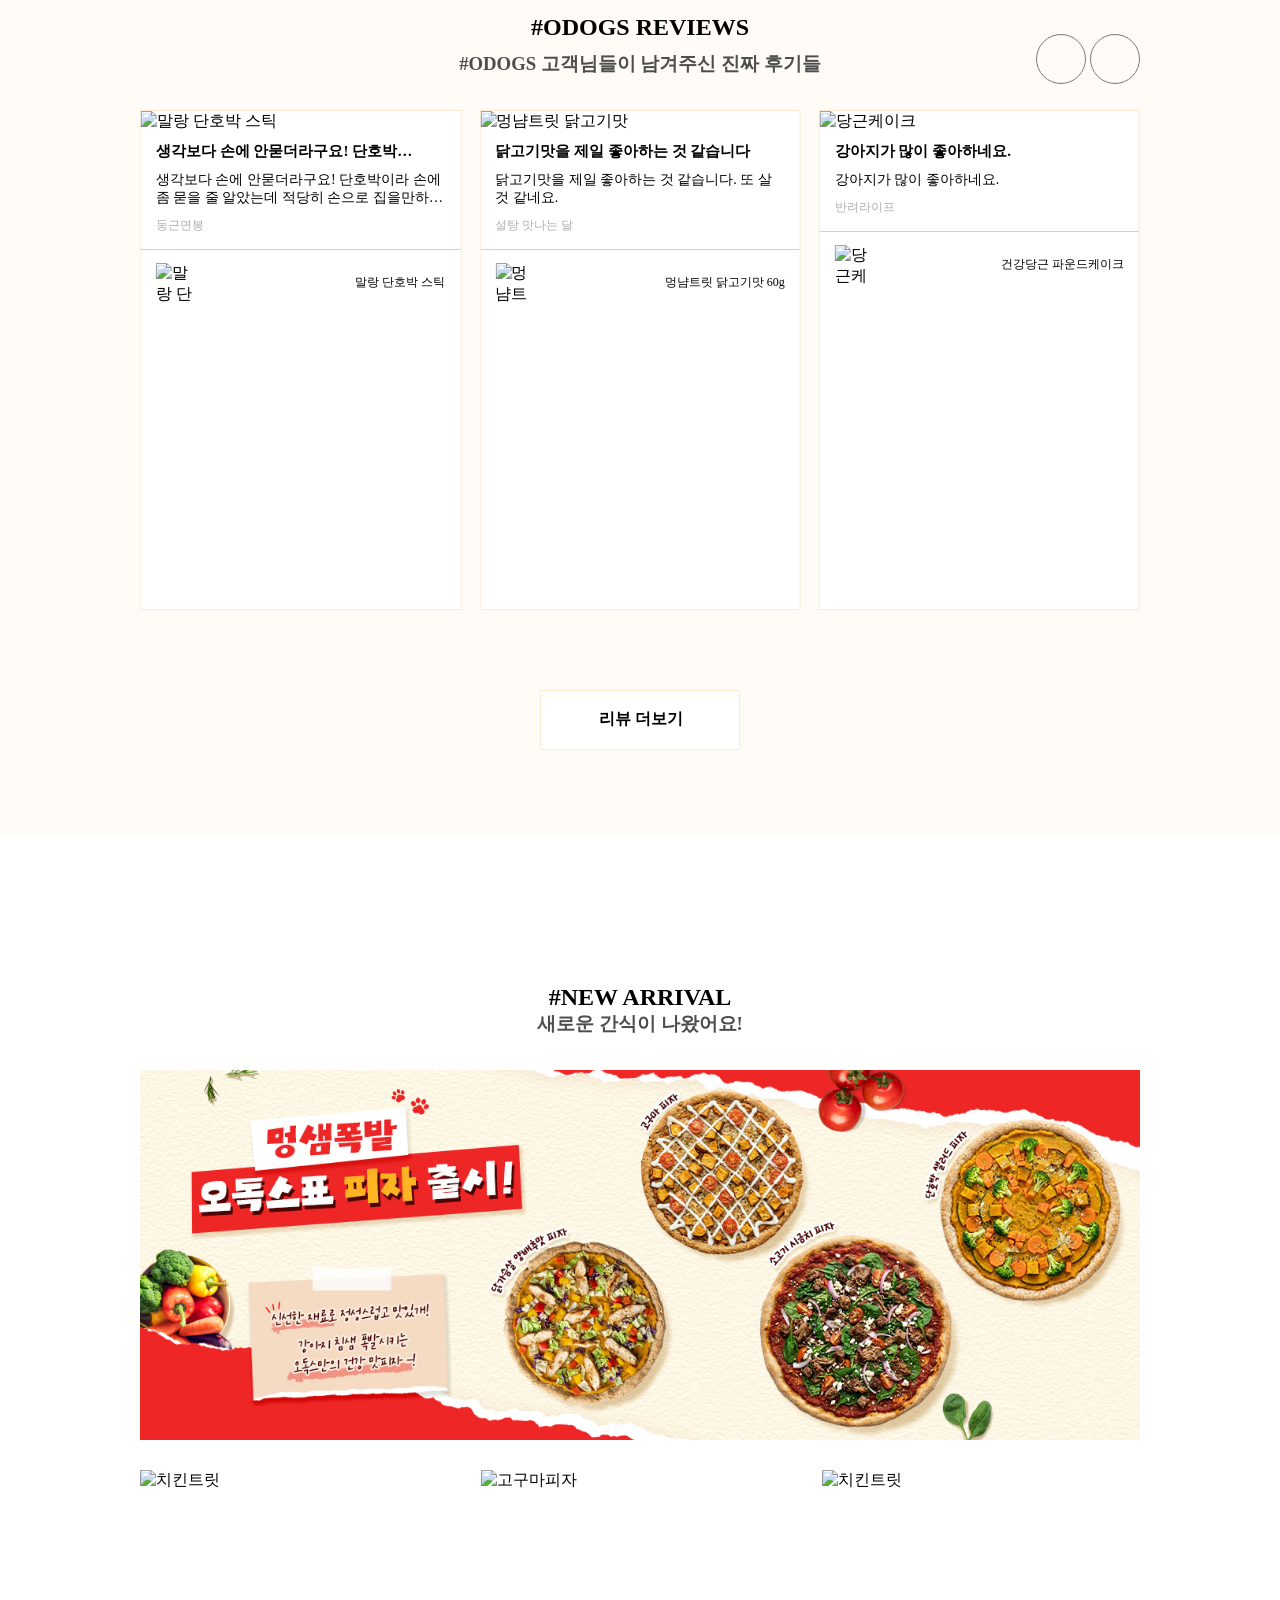
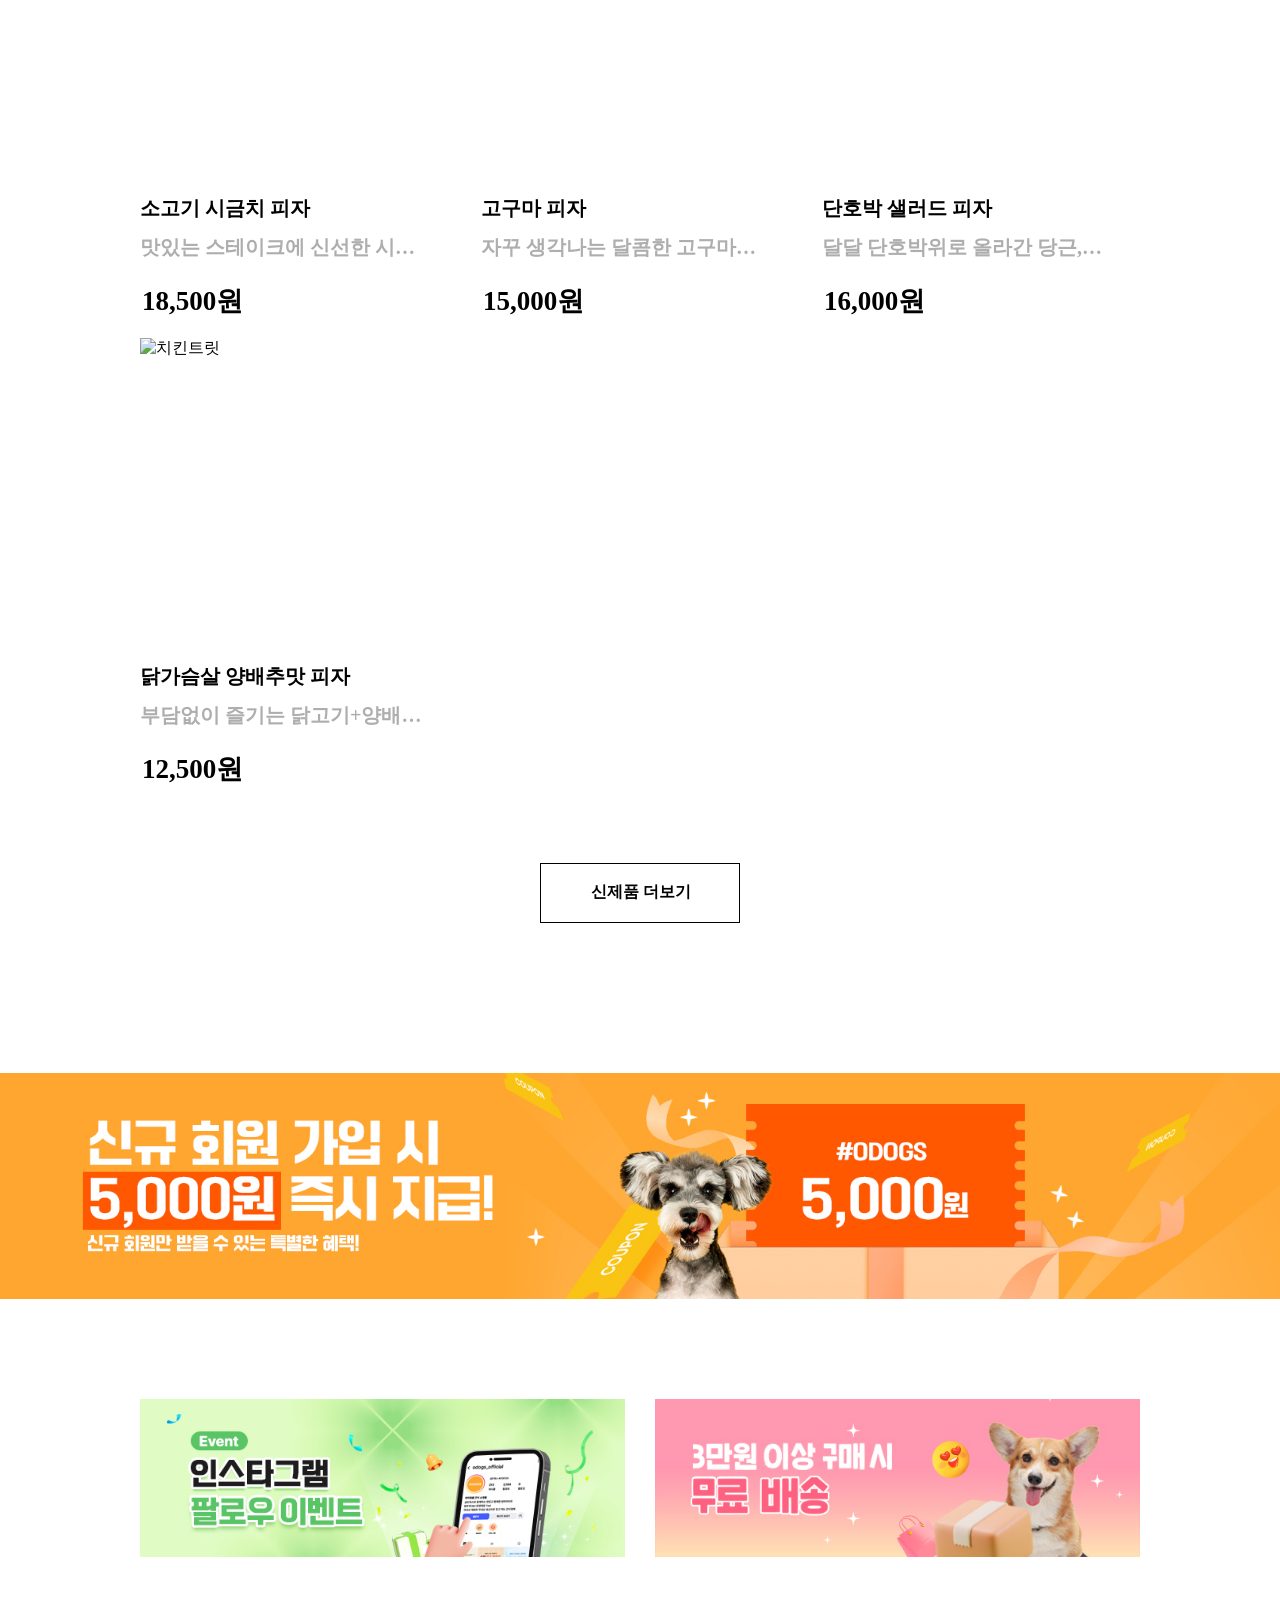
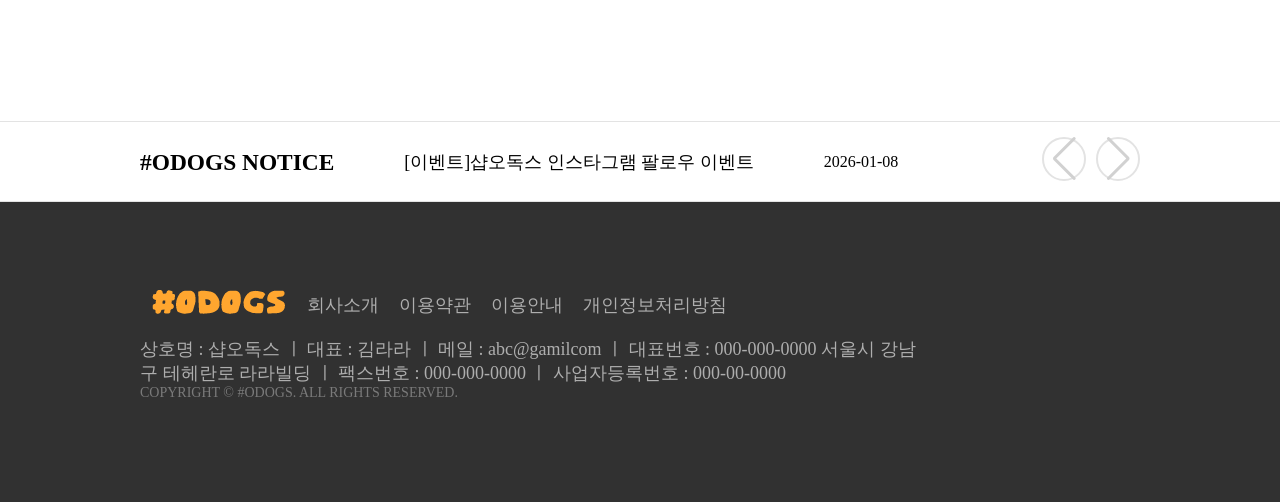
==== commit 94090f13: "Update index.html" ====
--- a/index.html
+++ b/index.html
@@ -3,7 +3,7 @@
 <head>
     <meta charset="UTF-8">
     <meta name="viewport" content="width=device-width, initial-scale=1.0">
-    <title>오독스(26)</title>
+    <title>#ODOGS</title>
 
 
     <link rel="stylesheet" href="scss/style.scss">
@@ -842,4 +842,4 @@
     <script src="js/script.js"></script>
     <script src="js/j.js"></script>
 </body>
-</html>+</html>
--- a/css/style.css
+++ b/css/style.css
@@ -0,0 +1,2335 @@
+* {
+  padding: 0;
+  margin: 0;
+  list-style: none;
+  font-family: "Pretendard bold, Montserrat";
+}
+
+img {
+  max-width: 100%;
+}
+
+a {
+  text-decoration: none;
+  color: #000;
+}
+
+.inner {
+  width: 1269px;
+  margin: auto;
+}
+
+@font-face {
+  font-family: "Pretendard";
+  src: url("https://cdn.jsdelivr.net/gh/projectnoonnu/pretendard@1.0/Pretendard-Thin.woff2") format("woff2");
+  font-weight: 500;
+  font-display: swap;
+}
+.mont {
+  font-family: "Montserrat";
+}
+
+header {
+  position: fixed;
+  width: 100%;
+  height: 80px;
+  z-index: 100;
+  transition: all 0.3s ease-in-out;
+  border-bottom: 1px solid #fff;
+}
+header .inner {
+  display: flex;
+  justify-content: space-between;
+}
+header .logo {
+  padding-top: 20px;
+}
+header .gnb {
+  font-weight: bold;
+  width: 740px;
+  height: 100%;
+}
+header .gnb > ul {
+  display: flex;
+  width: 100%;
+}
+header .gnb li {
+  width: 150px;
+}
+header .gnb a {
+  display: block;
+  height: 80px;
+  width: 150px;
+  text-align: center;
+  line-height: 80px;
+  font-family: Montserrat;
+  color: #000;
+}
+header .gnb .sub {
+  background: #fff;
+  display: none;
+  position: absolute;
+  top: 80px;
+  z-index: 90;
+  box-shadow: 0px 5px 6px rgba(124, 124, 124, 0.2);
+  font-family: pretendard;
+  width: 150px;
+  height: 276px;
+}
+header .gnb .sub li {
+  width: 150px;
+  height: 30px;
+  padding: 8px 0;
+}
+header .gnb .sub a {
+  height: 30px;
+  line-height: 30px;
+  padding: 8px 0;
+}
+header .gnb .sub li:first-child {
+  padding-top: 0;
+  color: red;
+}
+header .gnb .sub li a:hover {
+  background: #fff6ea;
+  color: #FFA62F;
+  width: 150px;
+}
+header li:hover > .sub {
+  display: block;
+}
+header .header_menu {
+  height: 80px;
+}
+header .header_menu ul {
+  display: flex;
+  gap: 20px;
+  align-items: center;
+  height: 100%;
+}
+header .header_menu a {
+  display: block;
+  width: 100%;
+  height: 100%;
+  font-size: 1rem;
+  color: #000;
+  font-size: 20px;
+}
+header .search_box {
+  width: 100%;
+  height: 300px;
+  border-bottom: 1px solid #D9D9D9;
+  background: #fff;
+  position: absolute;
+  top: 80px;
+  left: 0;
+  z-index: 80;
+  display: none;
+}
+header .search_box .inner {
+  position: relative;
+  height: 100%;
+}
+header .search_box .inner p {
+  position: absolute;
+  top: 15px;
+  right: 15px;
+}
+header .search_box .inner p a {
+  display: block;
+  padding: 4px 8px;
+  color: #000;
+  text-align: center;
+}
+header .search_box .inner .cont {
+  margin: auto;
+  margin-top: 70px;
+}
+header .search_box .inner .cont input {
+  width: 800px;
+  border: none;
+  height: 52px;
+  overflow: hidden;
+  text-align: center;
+  border-bottom: 2px solid #D9D9D9;
+}
+header .search_box .inner .cont ::-moz-placeholder {
+  text-align: center;
+  font-size: 16px;
+  font-weight: 500;
+  color: #4d4d4d;
+  padding: 5px 0;
+}
+header .search_box .inner .cont ::placeholder {
+  text-align: center;
+  font-size: 16px;
+  font-weight: 500;
+  color: #4d4d4d;
+  padding: 5px 0;
+}
+header .search_box .inner .cont :focus {
+  text-align: center;
+  outline: none;
+}
+header .search_box .inner .cont .keyword {
+  margin-top: 53px;
+}
+header .search_box .inner .cont .keyword h3 {
+  font-size: 1.2rem;
+  margin-bottom: 20px;
+}
+header .search_box .inner .cont .keyword ul {
+  display: flex;
+  gap: 15px;
+}
+header .search_box .inner .cont .keyword a {
+  display: block;
+  color: #000;
+  padding: 6px 22px;
+  width: 100px;
+  height: 35px;
+  line-height: 35px;
+  border-radius: 50px;
+  font-size: 14px;
+  border: 1px solid #E6E6E6;
+  font-weight: 600;
+  background: #fff;
+  text-align: center;
+}
+header.scrolled {
+  background: #fff;
+  border-bottom: 1px solid #dbdbdb;
+}
+header .tab_gnb {
+  display: none;
+}
+header .tab_menu {
+  display: none;
+}
+header .tab_menu_bar {
+  display: none;
+}
+
+.main_view {
+  max-width: 100%;
+  height: 100%;
+  overflow: hidden;
+  position: relative;
+  margin-bottom: 15%;
+}
+.main_view ul {
+  display: flex;
+  width: 100%;
+}
+.main_view li {
+  width: 100%;
+  height: auto;
+  flex: 0 0 100%;
+  aspect-ratio: 1920/1000;
+}
+.main_view a {
+  display: block;
+  width: 100%;
+  height: auto;
+}
+.main_view img {
+  width: 100%;
+  height: inherit;
+}
+.main_view .tab_main_view {
+  display: none;
+}
+.main_view .main_view_btn {
+  position: absolute;
+  top: 50%;
+  left: 0;
+  transform: translateY(-50%);
+  width: 100%;
+}
+.main_view .main_view_btn .view_prev {
+  position: absolute;
+  left: 4%;
+}
+.main_view .main_view_btn .view_prev button {
+  border: 1px solid #fff;
+  background: none;
+  width: clamp(40px, 4.167vw, 80px);
+  height: clamp(40px, 4.167vw, 80px);
+  cursor: pointer;
+  border-radius: 50%;
+  font-size: 30px;
+  color: #fff;
+}
+.main_view .main_view_btn .view_next {
+  position: absolute;
+  right: 4%;
+}
+.main_view .main_view_btn .view_next button {
+  border: 1px solid #fff;
+  background: none;
+  width: clamp(40px, 4.167vw, 80px);
+  height: clamp(40px, 4.167vw, 80px);
+  cursor: pointer;
+  border-radius: 50%;
+  font-size: 30px;
+  color: #fff;
+}
+
+.best {
+  width: 100%;
+}
+.best h1 {
+  text-align: center;
+}
+.best h3 {
+  color: #4d4d4d;
+  margin-bottom: 33px;
+  text-align: center;
+}
+.best .best_btn {
+  display: flex;
+  justify-content: center;
+}
+.best .best_btn button {
+  text-align: center;
+  width: 200px;
+  height: 60px;
+  border: 1px solid #000;
+  background: #fff;
+  box-sizing: border-box;
+  margin-top: 80px;
+  font-size: 16px;
+  font-weight: 600;
+}
+.best .best_btn button a {
+  display: block;
+  width: 200px;
+  height: 60px;
+  color: #000;
+  line-height: 55px;
+  transition: all 0.3s ease-in-out;
+}
+.best .best_btn button:hover {
+  background: #eee;
+}
+.best .best_box {
+  width: 1269px;
+}
+.best .best_box ul {
+  display: flex;
+  gap: 23px;
+  flex-wrap: wrap;
+}
+.best .best_box li {
+  background: #fff;
+  width: 300px;
+  box-sizing: border-box;
+}
+.best .best_box a {
+  display: block;
+  width: 300px;
+  height: 445px;
+  color: #000;
+}
+.best .best_box .img_box {
+  width: 300px;
+  height: 300px;
+  overflow: hidden;
+}
+.best .best_box img {
+  transition: all 0.2s ease-in-out;
+}
+.best .best_box .txt_box {
+  margin-top: 7px;
+  width: 283px;
+  height: 165px;
+  overflow: hidden;
+}
+.best .best_box .txt_box p {
+  font-size: 20px;
+  font-weight: 600;
+  margin-bottom: 12px;
+}
+.best .best_box .txt_box span {
+  font-size: 20px;
+  color: #AEAEAE;
+  font-weight: 600;
+  width: 283px;
+  overflow: hidden;
+  white-space: nowrap;
+  text-overflow: ellipsis;
+  display: block;
+}
+.best .best_box .txt_box table {
+  margin-top: 20px;
+}
+.best .best_box .txt_box table th {
+  font-weight: 700;
+  font-size: 27px;
+  transition: all 0.15s ease-in-out;
+}
+.best .best_box .txt_box table td {
+  font-size: 20px;
+  padding-left: 15px;
+  text-decoration: line-through;
+  color: #777;
+  font-weight: 500;
+}
+.best .best_box li a:hover img {
+  transform: scale(1.1);
+}
+.best .best_box li:hover th {
+  color: #FFA62F;
+}
+
+.review {
+  background: #FFFBF6;
+  width: 100%;
+  height: 950px;
+  margin-top: 150px;
+}
+.review h1 {
+  text-align: center;
+  padding: 130px 0 10px;
+}
+.review h3 {
+  text-align: center;
+  color: #4d4d4d;
+  margin-bottom: 33px;
+}
+.review .inner {
+  position: relative;
+}
+.review .re_box {
+  width: 1269px;
+  height: 500px;
+  overflow: hidden;
+}
+.review .re_box ul {
+  display: flex;
+  left: 0;
+}
+.review .re_box li {
+  width: calc((100% - 69px) / 4);
+  height: 500px;
+  background: #fff;
+  border: 1px solid #FFE9D2;
+  box-sizing: border-box;
+  transition: all 0.15s ease-in-out;
+}
+.review .re_box a {
+  display: block;
+  width: 100%;
+  height: 100%;
+}
+.review .re_box img {
+  width: 100%;
+  height: 300px;
+  -o-object-fit: cover;
+     object-fit: cover;
+}
+.review .re_box li:hover {
+  border: 1px solid #FFA62F;
+}
+.review .re_box .re_txt {
+  padding: 10px 15px;
+  border-bottom: 1px solid #d1d1d1;
+  width: calc(100% - 30px);
+}
+.review .re_box .re_txt h2 {
+  font-size: 15px;
+  width: 270px;
+  overflow: hidden;
+  white-space: nowrap;
+  text-overflow: ellipsis;
+  margin-bottom: 10px;
+}
+.review .re_box .re_txt span {
+  width: 100%;
+  overflow: hidden;
+  text-overflow: ellipsis;
+  display: -webkit-box;
+  -webkit-line-clamp: 2;
+  -webkit-box-orient: vertical;
+  font-size: 14px;
+  margin-bottom: 10px;
+}
+.review .re_box .re_txt .nick {
+  font-size: 12px;
+  color: #AEAEAE;
+  margin-bottom: 5px;
+}
+.review .re_box .img {
+  padding: 0 15px;
+  margin-top: 13px;
+  display: flex;
+  justify-content: space-between;
+  align-items: center;
+}
+.review .re_box .img img {
+  width: 40px;
+  height: 40px;
+  -o-object-fit: cover;
+     object-fit: cover;
+  border-radius: 0;
+}
+.review .re_box .img p {
+  font-size: 12px;
+}
+.review .re_btn {
+  display: flex;
+  justify-content: center;
+}
+.review .re_btn .mont {
+  text-align: center;
+  width: 200px;
+  height: 60px;
+  border: 1px solid #FFE9D2;
+  background: #fff;
+  box-sizing: border-box;
+  margin-top: 80px;
+  font-size: 16px;
+  font-weight: 600;
+}
+.review .re_btn .mont a {
+  display: block;
+  width: 200px;
+  height: 60px;
+  color: #000;
+  line-height: 55px;
+  transition: all 0.3s ease-in-out;
+}
+.review .re_btn .mont:hover {
+  border: 1px solid #FFA62F;
+}
+.review .btn {
+  position: absolute;
+  top: 150px;
+  right: 0;
+}
+.review .btn button {
+  width: 50px;
+  height: 50px;
+  border-radius: 50%;
+  font-size: 18px;
+  color: #7A7A7A;
+  cursor: pointer;
+  background: none;
+  border: 1px solid #7A7A7A;
+}
+.review .btn button:hover {
+  background: #FFA62F;
+  color: #fff;
+  border: 1px solid #FFA62F;
+}
+
+.new {
+  margin-top: 150px;
+}
+.new h1 {
+  text-align: center;
+}
+.new h3 {
+  color: #4d4d4d;
+  margin-bottom: 33px;
+  text-align: center;
+}
+.new .new_banner {
+  width: 100%;
+  height: 470px;
+  margin-bottom: 30px;
+}
+.new .new_banner a {
+  display: block;
+  height: 100%;
+}
+.new .new_banner img {
+  width: 100%;
+  height: auto;
+  display: block;
+}
+.new .new_banner_tap {
+  display: none;
+}
+.new .new_item ul {
+  display: flex;
+  gap: 23px;
+  flex-wrap: wrap;
+}
+.new .new_item li {
+  background: #fff;
+  width: 300px;
+  box-sizing: border-box;
+  flex: 1 1 300px;
+}
+.new .new_item a {
+  display: block;
+  width: 300px;
+  height: 445px;
+  color: #000;
+}
+.new .new_item .img_box {
+  width: 300px;
+  height: 300px;
+  overflow: hidden;
+}
+.new .new_item img {
+  transition: all 0.2s ease-in-out;
+}
+.new .new_item .txt_box {
+  margin-top: 7px;
+  width: 283px;
+  height: 165px;
+  overflow: hidden;
+}
+.new .new_item .txt_box p {
+  font-size: 20px;
+  font-weight: 600;
+  margin-bottom: 12px;
+}
+.new .new_item .txt_box span {
+  font-size: 20px;
+  color: #AEAEAE;
+  font-weight: 600;
+  width: 283px;
+  overflow: hidden;
+  white-space: nowrap;
+  text-overflow: ellipsis;
+  display: block;
+}
+.new .new_item .txt_box table {
+  margin-top: 20px;
+}
+.new .new_item .txt_box table th {
+  font-weight: 700;
+  font-size: 27px;
+  transition: all 0.15s ease-in-out;
+}
+.new .new_item .txt_box table td {
+  font-size: 20px;
+  padding-left: 15px;
+  text-decoration: line-through;
+  color: #777;
+  font-weight: 500;
+}
+.new .new_item li a:hover img {
+  transform: scale(1.1);
+}
+.new .new_item li:hover th {
+  color: #FFA62F;
+}
+.new .new_btn {
+  display: flex;
+  justify-content: center;
+}
+.new .new_btn button {
+  text-align: center;
+  width: 200px;
+  height: 60px;
+  border: 1px solid #000;
+  background: #fff;
+  box-sizing: border-box;
+  margin-top: 80px;
+  font-size: 16px;
+  font-weight: 600;
+}
+.new .new_btn button a {
+  display: block;
+  width: 200px;
+  height: 60px;
+  color: #000;
+  line-height: 55px;
+  transition: all 0.3s ease-in-out;
+}
+.new .new_btn button:hover {
+  background: #eee;
+}
+
+.banner {
+  width: 100%;
+  background: #ffa62f;
+  height: 15%;
+  margin-top: 150px;
+}
+.banner a {
+  display: block;
+  width: 100%;
+  height: 15%;
+}
+.banner img {
+  display: block;
+  margin: auto;
+}
+.banner .banner_tap {
+  display: none;
+}
+
+.event {
+  margin-top: 100px;
+}
+.event ul {
+  display: flex;
+  justify-content: space-between;
+}
+.event li {
+  width: 612px;
+  height: 10%;
+}
+.event li a {
+  display: block;
+  width: 100%;
+  height: 100%;
+}
+
+.notice {
+  box-sizing: border-box;
+  margin-top: 160px;
+  width: 100%;
+  height: 80px;
+  border-top: 1px solid #E3E3E3;
+}
+.notice .inner {
+  height: 80px;
+  margin: auto;
+  display: flex;
+  align-items: center;
+  justify-content: space-between;
+  position: relative;
+}
+.notice .inner .notice_title {
+  font-size: 20px;
+  flex: 0 0 auto;
+}
+.notice .inner .notice_txt {
+  flex: 1;
+  height: 100%;
+  overflow: hidden;
+}
+.notice .inner .notice_txt ul {
+  height: 100%;
+}
+.notice .inner .notice_txt li {
+  height: 80px;
+  display: flex;
+  align-items: center;
+}
+.notice .inner .notice_txt li a {
+  width: 70%;
+  display: flex;
+  align-items: center;
+  justify-content: center;
+}
+.notice .inner .notice_txt li span {
+  overflow: hidden;
+  text-overflow: ellipsis;
+  text-align: center;
+  flex: 1;
+  font-size: 18px;
+  white-space: nowrap;
+}
+.notice .inner .notice_txt li p {
+  margin: 0;
+}
+.notice .inner .notice_btn {
+  position: absolute;
+  top: 37px;
+  right: 0;
+  flex: 0 0 auto;
+  display: flex;
+  gap: 10px;
+}
+.notice .inner .notice_btn .prev, .notice .inner .notice_btn .next {
+  position: static;
+  border: 2px solid #E3E3E3;
+  top: 20px;
+  right: 0;
+  color: #d1d1d1;
+  width: 40px;
+  height: 40px;
+  border-radius: 50px;
+}
+.notice .inner .notice_btn_add {
+  display: none;
+}
+
+.top {
+  position: fixed;
+  bottom: 7%;
+  right: 5%;
+  z-index: 999;
+}
+.top button {
+  width: 80px;
+  height: 80px;
+  background: #dddddd;
+  display: block;
+  border: none;
+  border-radius: 50%;
+  cursor: pointer;
+  color: #fff;
+  font-size: 40px;
+  line-height: 80px;
+}
+.top a {
+  color: #fff;
+}
+.top button:hover {
+  background: #FFA62F;
+}
+
+footer {
+  background: #313131;
+  width: 100%;
+  height: 300px;
+  border-top: 1px solid #E3E3E3;
+}
+footer .con {
+  width: 100%;
+  height: 180px;
+  display: flex;
+  justify-content: space-between;
+  margin-top: 70px;
+}
+footer .con .footer_info {
+  width: 790px;
+  height: 100%;
+}
+footer .con .footer_info ul {
+  display: flex;
+  align-items: center;
+}
+footer .con .footer_info a {
+  display: block;
+  padding: 10px;
+  color: #AEAEAE;
+  font-size: 18px;
+}
+footer .con .footer_info span {
+  color: #AEAEAE;
+  font-size: 18px;
+}
+footer .con .footer_info p {
+  color: #7A7A7A;
+  font-size: 14px;
+}
+footer .con .sns {
+  width: 180px;
+  height: 100%;
+}
+footer .con .sns ul {
+  display: flex;
+  justify-content: space-between;
+}
+footer .con .sns li a {
+  display: block;
+  width: 46px;
+  height: 46px;
+  font-size: 25px;
+  border-radius: 50px;
+  text-align: center;
+  line-height: 46px;
+  color: #fff;
+}
+footer .con .sns li:hover a {
+  color: #E3E3E3;
+}
+
+@media (max-width: 1290px) {
+  .inner {
+    width: 1000px;
+  }
+  main .best .best_box {
+    width: 100%;
+  }
+  main .best .best_box ul {
+    justify-content: space-between;
+  }
+  main .review {
+    width: 100%;
+  }
+  main .review .inner .re_box {
+    width: 1000px;
+  }
+  .new .new_banner {
+    height: auto;
+  }
+  .new ul {
+    gap: 20px;
+  }
+  .new .new_item ul li {
+    width: 318px;
+  }
+  .new .new_item ul li a {
+    width: 318px;
+  }
+  .new .new_item ul li a .img_box {
+    width: 318px;
+    height: 318px;
+  }
+  .new img {
+    width: 318px;
+    height: 318px;
+  }
+  .event ul {
+    gap: 30px;
+  }
+  .top {
+    right: 3%;
+  }
+  .top button {
+    width: 70px;
+    height: 70px;
+    line-height: 75px;
+  }
+}
+@media (max-width: 1050px) {
+  .inner {
+    width: 900px;
+  }
+  header .inner nav > ul {
+    gap: 20px;
+    justify-content: center;
+  }
+  header .inner nav > ul > li {
+    width: 100px;
+    position: relative;
+  }
+  header .inner nav > ul > li > a {
+    width: 100px;
+  }
+  .main_view {
+    max-width: 100%;
+  }
+  .best .best_box ul li {
+    width: 280px;
+  }
+  .best .best_box ul li a {
+    width: 280px;
+  }
+  .best .best_box ul li .img_box {
+    width: 280px;
+    height: 280px;
+  }
+  main .review .inner .re_box {
+    overflow: hidden;
+    width: 900px;
+  }
+  main .review .inner .re_box ul li {
+    height: 480px;
+  }
+  main .review .inner .re_box ul > li > a > img {
+    height: 280px;
+  }
+  main .review .inner .re_txt h2 {
+    width: 250px;
+  }
+  .new .inner .new_item ul li {
+    width: 280px;
+    box-sizing: border-box;
+    flex: 0;
+  }
+  .new .inner .new_item ul li a {
+    width: 280px;
+  }
+  .new .inner .new_item ul {
+    justify-content: space-between;
+  }
+  .new .new_item ul li a .img_box {
+    width: 280px;
+    overflow: hidden;
+    height: 280px;
+  }
+  .new .new_item ul li .img_box img {
+    width: 280px;
+    height: 280px;
+  }
+  .notice .inner .notice_btn {
+    top: 42px;
+  }
+  .notice .inner .notice_btn .prev, .notice .inner .notice_btn .next {
+    width: 35px;
+    height: 35px;
+  }
+}
+@media (max-width: 980px) {
+  .inner {
+    width: 800px;
+  }
+  nav {
+    display: none;
+  }
+  .inner .tab_btn {
+    cursor: pointer;
+    border: none;
+    background: none;
+    font-size: 20px;
+    height: 100%;
+  }
+  .inner .header_menu {
+    display: none;
+  }
+  .inner .tab_menu {
+    display: flex;
+  }
+  .inner .tab_menu ul {
+    display: flex;
+    font-size: 20px;
+    gap: 10px;
+    margin-top: 25px;
+  }
+  .inner .tab_menu_bar {
+    background: #fff;
+    width: 100%;
+    height: 100vh;
+    position: absolute;
+    top: 68px;
+    left: 0;
+    display: none;
+  }
+  .inner .tab_menu_bar li {
+    font-size: 18px;
+  }
+  .inner .tab_menu_bar li a {
+    display: flex;
+    justify-content: space-between;
+    padding: 20px 70px 20px 70px;
+    font-weight: 500;
+    border-bottom: 1px solid #e7e7e7;
+  }
+  .inner .tab_menu_bar span {
+    color: #8d8d8d;
+    font-size: 25px;
+    font-weight: 400;
+  }
+  .inner .tab_menu_bar .tab_sub {
+    display: none;
+  }
+  .inner .tab_menu_bar .tab_sub li {
+    font-size: 16px;
+    background: #fafafa;
+  }
+  .best .inner .best_box ul {
+    display: grid;
+    grid-template-columns: repeat(3, 1fr);
+    gap: 16px;
+  }
+  .best .inner .best_box ul li {
+    width: 256px;
+  }
+  .best .inner .best_box ul li a .img_box {
+    width: 256px;
+    height: 256px;
+  }
+  .best .inner .best_box ul img {
+    width: 256px;
+    height: 256px;
+  }
+  .best .inner .best_box ul .txt_box {
+    width: 256px;
+    height: 140px;
+  }
+  .best .inner .best_box ul .txt_box p {
+    font-size: 18px;
+  }
+  .best .inner .best_box ul .txt_box span {
+    font-size: 18px;
+  }
+  .best .inner .best_box ul .txt_box th {
+    font-size: 22px;
+  }
+  .best .inner .best_box ul .txt_box td {
+    font-size: 22px;
+  }
+  .best .best_btn button {
+    margin-top: 0;
+  }
+  main .review .inner .re_box {
+    overflow: hidden;
+    width: 800px;
+  }
+  main .review .re_txt {
+    width: 256px;
+  }
+  main .review .inner .re_box .re_txt h2 {
+    width: 225px;
+  }
+  .new .inner .new_item ul {
+    display: grid;
+    gap: 16px;
+    grid-template-columns: repeat(3, 1fr);
+  }
+  .new .inner .new_item ul li {
+    width: 256px;
+  }
+  .new .inner .new_item ul li a {
+    width: 256px;
+  }
+  .new .inner .new_item ul li .img_box {
+    width: 256px;
+  }
+  .new .inner .txt_box {
+    width: 256px;
+    height: 140px;
+  }
+  .new .inner .txt_box p {
+    font-size: 18px;
+  }
+  .new .inner .txt_box span {
+    font-size: 18px;
+  }
+  .new .inner .txt_box table tr th {
+    font-size: 22px;
+  }
+  .new .inner .txt_box table tr td {
+    font-size: 22px;
+  }
+  .new .new_btn button {
+    margin-top: 50px;
+  }
+  .notice .notice_title h3 {
+    font-size: 22px;
+  }
+  .notice .inner .notice_txt ul li a span {
+    font-size: 16px;
+  }
+  .notice .inner .notice_btn .prev, .notice .next {
+    width: 35px;
+    height: 35px;
+  }
+  .notice .inner .notice_btn .next {
+    width: 35px;
+    height: 35px;
+  }
+  .event li {
+    width: 100%;
+    margin-bottom: 0px;
+  }
+  .event li a {
+    width: 100%;
+    height: 100%;
+  }
+  .top button {
+    width: 70px;
+    height: 70px;
+    font-size: 35px;
+  }
+  footer .con {
+    margin-top: 50px;
+  }
+  footer .con .footer_info ul li a {
+    font-size: 16px;
+  }
+  footer .con .footer_info span {
+    font-size: 16px;
+  }
+}
+@media (max-width: 855px) {
+  .inner {
+    width: 700px;
+  }
+  .search_box .inner .cont form input {
+    width: 700px;
+  }
+  .search_box .inner .cont .keyword ul li a {
+    width: 82px;
+  }
+  .best .inner .best_box ul {
+    grid-template-columns: repeat(2, 1fr);
+    gap: 20px;
+  }
+  .best .inner .best_box ul li {
+    width: 340px;
+  }
+  .best .inner .best_box ul li a .img_box {
+    width: 340px;
+    height: 320px;
+  }
+  .best .inner .best_box ul li a .img_box img {
+    width: 340px;
+    height: 320px;
+    -o-object-fit: cover;
+       object-fit: cover;
+  }
+  .best .best_btn button {
+    margin-top: 50px;
+  }
+  main .review .inner .re_box {
+    overflow: hidden;
+    width: 700px;
+  }
+  main .review .re_txt {
+    width: 340px;
+  }
+  main .review .inner .re_box .re_txt h2 {
+    width: 225px;
+  }
+  .new .inner .new_item ul {
+    display: grid;
+    gap: 20px;
+    grid-template-columns: repeat(2, 1fr);
+  }
+  .new .inner .new_item ul li {
+    width: 340px;
+  }
+  .new .inner .new_item ul li a {
+    width: 340px;
+  }
+  .new .inner .new_item ul li .img_box {
+    width: 340px;
+    height: 320px;
+    -o-object-fit: cover;
+       object-fit: cover;
+  }
+  .new .inner .new_item ul li .img_box img {
+    width: 340px;
+    height: 320px;
+    -o-object-fit: cover;
+       object-fit: cover;
+  }
+  .new .inner .txt_box {
+    width: 340px;
+    height: 140px;
+  }
+  .new .inner .txt_box p {
+    font-size: 18px;
+  }
+  .new .inner .txt_box span {
+    font-size: 18px;
+  }
+  .new .inner .txt_box table tr th {
+    font-size: 22px;
+  }
+  .new .inner .txt_box table tr td {
+    font-size: 22px;
+  }
+  .new .new_btn button {
+    margin-top: 50px;
+  }
+  .notice .notice_title h3 {
+    font-size: 18px;
+  }
+  .notice .inner .notice_txt ul li a span {
+    font-size: 14px;
+  }
+  .notice .inner .notice_txt ul li a p {
+    font-size: 14px;
+  }
+  .notice .inner .notice_btn .prev, .notice .next {
+    width: 35px;
+    height: 35px;
+  }
+  .notice .inner .notice_btn .next {
+    width: 35px;
+    height: 35px;
+  }
+  .event li {
+    width: 700px;
+  }
+  .event li a {
+    width: 100%;
+    height: 100%;
+  }
+  .top button {
+    width: 60px;
+    height: 60px;
+    font-size: 30px;
+    line-height: 65px;
+  }
+  footer .con .footer_info ul li a {
+    font-size: 14px;
+  }
+  footer .con .footer_info span {
+    font-size: 14px;
+  }
+}
+@media (max-width: 763px) {
+  .inner {
+    width: 620px;
+  }
+  .search_box .inner .cont form input {
+    width: 620px;
+  }
+  .search_box .inner .cont .keyword ul li a {
+    width: 66px;
+    height: 30px;
+    font-size: 12px;
+    line-height: 30px;
+  }
+  main .main_view .pc_main_view {
+    display: none;
+  }
+  main .main_view .tab_main_view {
+    display: block;
+  }
+  main .main_view .tab_main_view ul {
+    width: 100%;
+    height: 100%;
+  }
+  main .main_view .tab_main_view li {
+    width: 100%;
+    height: auto;
+  }
+  main .main_view .tab_main_view a {
+    width: 100%;
+    height: auto;
+  }
+  main .main_view .tab_main_view img {
+    width: 100%;
+    height: auto;
+  }
+  .best .inner .best_box ul {
+    grid-template-columns: repeat(2, 1fr);
+    gap: 20px;
+  }
+  .best .inner .best_box ul li {
+    width: 300px;
+  }
+  .best .inner .best_box ul li a .img_box {
+    width: 300px;
+    height: 320px;
+  }
+  .best .inner .best_box ul li a .img_box img {
+    width: 300px;
+    height: 320px;
+    -o-object-fit: cover;
+       object-fit: cover;
+  }
+  .best .best_btn button {
+    margin-top: 50px;
+  }
+  main .review .inner .re_box {
+    overflow: hidden;
+    width: 620px;
+  }
+  main .review .re_txt {
+    width: 300px;
+  }
+  main .review .inner .re_box .re_txt h2 {
+    width: 225px;
+  }
+  .new .new_banner {
+    display: none;
+  }
+  .new .new_banner_tap {
+    display: block;
+    width: 100%;
+    height: 350px;
+    margin-bottom: 60px;
+  }
+  .new .new_banner_tap a {
+    display: block;
+    width: 100%;
+    height: 100%;
+  }
+  .new .new_banner_tap a img {
+    width: 100%;
+    height: auto;
+  }
+  .new .inner .new_item ul {
+    display: grid;
+    gap: 20px;
+    grid-template-columns: repeat(2, 1fr);
+  }
+  .new .inner .new_item ul li {
+    width: 300px;
+  }
+  .new .inner .new_item ul li a {
+    width: 300px;
+  }
+  .new .inner .new_item ul li .img_box {
+    width: 300px;
+    height: 320px;
+    -o-object-fit: cover;
+       object-fit: cover;
+  }
+  .new .inner .new_item ul li .img_box img {
+    width: 300px;
+    height: 320px;
+    -o-object-fit: cover;
+       object-fit: cover;
+  }
+  .new .inner .txt_box {
+    width: 300px;
+    height: 140px;
+  }
+  .new .inner .txt_box p {
+    font-size: 18px;
+  }
+  .new .inner .txt_box span {
+    font-size: 18px;
+  }
+  .new .inner .txt_box table tr th {
+    font-size: 22px;
+  }
+  .new .inner .txt_box table tr td {
+    font-size: 22px;
+  }
+  .new .new_btn button {
+    margin-top: 50px;
+  }
+  .event ul {
+    display: block;
+  }
+  .event li {
+    width: 620px;
+    margin-bottom: 50px;
+  }
+  .event li a {
+    width: 100%;
+    height: 100%;
+  }
+  .event li a img {
+    -o-object-fit: cover;
+       object-fit: cover;
+    width: 100%;
+    height: 100%;
+  }
+  .banner .banner_pc {
+    display: none;
+  }
+  .banner .banner_tap {
+    display: block;
+  }
+  .top button {
+    width: 50px;
+    height: 50px;
+    font-size: 27px;
+    line-height: 55px;
+  }
+  footer .con .footer_info ul li a {
+    font-size: 12px;
+  }
+  footer .con .footer_info span {
+    font-size: 12px;
+  }
+}
+@media (max-width: 670px) {
+  .inner {
+    width: 550px;
+  }
+  main .main_view .pc_main_view {
+    display: none;
+  }
+  main .main_view .tab_main_view {
+    display: block;
+  }
+  main .main_view .tab_main_view ul {
+    width: 100%;
+    height: 100%;
+  }
+  main .main_view .tab_main_view li {
+    width: 100%;
+    height: auto;
+  }
+  main .main_view .tab_main_view a {
+    width: 100%;
+    height: auto;
+  }
+  main .main_view .tab_main_view img {
+    width: 100%;
+    height: auto;
+  }
+  .search_box .inner .cont form input {
+    width: 550px;
+  }
+  .search_box .inner .cont .keyword ul li a {
+    width: 66px;
+    height: 30px;
+    font-size: 12px;
+    line-height: 30px;
+    padding: 6px 15px;
+  }
+  .best .inner .best_box ul {
+    grid-template-columns: repeat(2, 1fr);
+    gap: 20px;
+  }
+  .best .inner .best_box ul li {
+    width: 265px;
+    height: 400px;
+  }
+  .best .inner .best_box ul li a .img_box {
+    width: 265px;
+    height: 265px;
+  }
+  .best .inner .best_box ul li a .img_box img {
+    width: 265px;
+    height: 265px;
+  }
+  .best .best_btn button {
+    margin-top: 50px;
+  }
+  main .review .inner .re_box {
+    overflow: hidden;
+    width: 550px;
+  }
+  main .review .re_txt {
+    width: 265px;
+  }
+  main .review .inner .re_box .re_txt h2 {
+    width: 225px;
+  }
+  main .review .inner .btn button {
+    width: 45px;
+    height: 45px;
+  }
+  .new .new_banner_tap {
+    margin-bottom: 20px;
+  }
+  .new .inner .new_item ul {
+    display: grid;
+    gap: 20px;
+    grid-template-columns: repeat(2, 1fr);
+  }
+  .new .inner .new_item ul li {
+    width: 265px;
+    height: 400px;
+  }
+  .new .inner .new_item ul li a {
+    width: 265px;
+  }
+  .new .inner .new_item ul li .img_box {
+    width: 265px;
+    height: 265px;
+    -o-object-fit: cover;
+       object-fit: cover;
+  }
+  .new .inner .new_item ul li .img_box img {
+    width: 265px;
+    height: 265px;
+    -o-object-fit: cover;
+       object-fit: cover;
+  }
+  .new .inner .txt_box {
+    width: 265px;
+    height: 140px;
+  }
+  .new .inner .txt_box p {
+    font-size: 18px;
+  }
+  .new .inner .txt_box span {
+    font-size: 18px;
+  }
+  .new .inner .txt_box table tr th {
+    font-size: 22px;
+  }
+  .new .inner .txt_box table tr td {
+    font-size: 22px;
+  }
+  .new .new_btn button {
+    margin-top: 50px;
+  }
+  .event ul {
+    display: block;
+  }
+  .event li {
+    width: 550px;
+    margin-bottom: 50px;
+  }
+  .event li a {
+    width: 100%;
+    height: 100%;
+  }
+  .top button {
+    width: 50px;
+    height: 50px;
+    font-size: 27px;
+    line-height: 55px;
+  }
+  footer .inner .con .footer_info ul {
+    flex-wrap: wrap;
+  }
+  footer .inner .con .footer_info ul li:first-child {
+    flex: 0 0 100%;
+  }
+  footer .con .footer_info ul li a {
+    font-size: 14px;
+  }
+  footer .con .footer_info span {
+    font-size: 14px;
+  }
+  footer .inner .sns ul li a {
+    width: 35px;
+    height: 35px;
+    font-size: 20px;
+  }
+}
+@media (max-width: 590px) {
+  .inner {
+    width: 480px;
+  }
+  header .search_box {
+    height: 330px;
+  }
+  header .search_box .inner .cont form input {
+    width: 480px;
+  }
+  header .search_box .inner .cont .keyword ul {
+    gap: 10px;
+    flex-wrap: wrap;
+  }
+  header .search_box .inner .cont .keyword ul li a {
+    width: 70px;
+    height: 25px;
+    font-size: 12px;
+    line-height: 25px;
+    padding: 4px 12px;
+  }
+  main .main_view .tab_main_view {
+    display: block;
+    height: 100%;
+  }
+  main .main_view .tab_main_view ul {
+    width: 100%;
+    height: 100%;
+  }
+  main .main_view .tab_main_view li {
+    width: 100%;
+    height: auto;
+  }
+  main .main_view .tab_main_view a {
+    width: 100%;
+    height: auto;
+  }
+  main .main_view .tab_main_view img {
+    width: 100%;
+    height: auto;
+  }
+  .best .inner .best_box ul {
+    grid-template-columns: repeat(2, 1fr);
+    gap: 10px;
+  }
+  .best .inner .best_box ul li {
+    width: 235px;
+    height: 350px;
+  }
+  .best .inner .best_box ul li .txt_box {
+    width: 235px;
+  }
+  .best .inner .best_box ul li .txt_box p {
+    font-size: 16px;
+  }
+  .best .inner .best_box ul li .txt_box span {
+    font-size: 16px;
+    width: 235px;
+  }
+  .best .inner .best_box ul li a .img_box {
+    width: 235px;
+    height: 235px;
+  }
+  .best .inner .best_box ul li a .img_box img {
+    width: 235px;
+    height: 235px;
+  }
+  .best .best_btn button {
+    margin-top: 50px;
+  }
+  main .review .inner .re_box {
+    overflow: hidden;
+    width: 480px;
+  }
+  main .review .inner .re_box ul li {
+    height: 420px;
+  }
+  main .review .inner .re_box ul li a > img {
+    width: 235px;
+    height: 235px;
+  }
+  main .review .inner .re_box ul li a .re_txt {
+    width: 200px;
+    margin: auto;
+    padding: 0;
+    padding-top: 10px;
+  }
+  main .review .inner .re_box ul li a .re_txt h2 {
+    width: 200px;
+  }
+  main .review .btn {
+    display: none;
+  }
+  .new .new_banner_tap {
+    margin-bottom: 40px;
+    height: 270px;
+  }
+  .new .inner .new_item ul {
+    display: grid;
+    gap: 10px;
+    grid-template-columns: repeat(2, 1fr);
+  }
+  .new .inner .new_item ul li {
+    width: 235px;
+    height: 370px;
+  }
+  .new .inner .new_item ul li a {
+    width: 235px;
+  }
+  .new .inner .new_item ul li .img_box {
+    width: 235px;
+    height: 235px;
+    -o-object-fit: cover;
+       object-fit: cover;
+  }
+  .new .inner .new_item ul li .img_box img {
+    width: 235px;
+    height: 235px;
+    -o-object-fit: cover;
+       object-fit: cover;
+  }
+  .new .inner .txt_box {
+    width: 235px;
+    height: 140px;
+  }
+  .new .inner .txt_box p {
+    font-size: 18px;
+  }
+  .new .inner .txt_box span {
+    font-size: 18px;
+  }
+  .new .inner .txt_box table tr th {
+    font-size: 22px;
+  }
+  .new .inner .txt_box table tr td {
+    font-size: 22px;
+  }
+  .new .new_btn button {
+    margin-top: 50px;
+  }
+  .notice .prev {
+    display: none;
+  }
+  .notice .next {
+    display: none;
+  }
+  .notice p {
+    display: none;
+  }
+  .notice .notice_txt {
+    margin-left: 20px;
+  }
+  .notice .inner .notice_btn_add {
+    display: block;
+  }
+  .notice .notice_btn_add a {
+    display: block;
+    padding: 15px;
+    font-size: 20px;
+  }
+  .event ul {
+    display: block;
+  }
+  .event li {
+    width: 480px;
+    margin-bottom: 50px;
+  }
+  .event li a {
+    width: 100%;
+    height: 100%;
+  }
+  .top button {
+    width: 50px;
+    height: 50px;
+    font-size: 27px;
+    line-height: 55px;
+  }
+  footer .inner .con .footer_info ul {
+    flex-wrap: wrap;
+  }
+  footer .inner .con .footer_info ul li:first-child {
+    flex: 0 0 100%;
+  }
+  footer .con .footer_info ul li a {
+    font-size: 14px;
+  }
+  footer .con .footer_info span {
+    font-size: 14px;
+  }
+  footer .inner .sns ul li a {
+    width: 35px;
+    height: 35px;
+    font-size: 20px;
+  }
+}
+@media (max-width: 495px) {
+  .inner {
+    width: 415px;
+  }
+  header .search_box {
+    height: 330px;
+  }
+  header .search_box .inner .cont form input {
+    width: 415px;
+  }
+  header .search_box .inner .cont .keyword ul {
+    gap: 10px;
+    flex-wrap: wrap;
+  }
+  header .search_box .inner .cont .keyword ul li a {
+    width: 70px;
+    height: 25px;
+    font-size: 12px;
+    line-height: 25px;
+    padding: 4px 12px;
+  }
+  .best .inner .best_box ul {
+    grid-template-columns: repeat(2, 1fr);
+    gap: 15px;
+  }
+  .best .inner .best_box ul li {
+    width: 200px;
+    height: 320px;
+  }
+  .best .inner .best_box ul li .txt_box {
+    width: 200px;
+  }
+  .best .inner .best_box ul li .txt_box p {
+    font-size: 16px;
+  }
+  .best .inner .best_box ul li .txt_box span {
+    font-size: 16px;
+    width: 200px;
+  }
+  .best .inner .best_box ul li a .img_box {
+    width: 200px;
+    height: 200px;
+  }
+  .best .inner .best_box ul li a .img_box img {
+    width: 200px;
+    height: 200px;
+  }
+  .best .best_btn button {
+    margin-top: 50px;
+  }
+  main .review .inner .re_box {
+    overflow: hidden;
+    width: 415px;
+  }
+  main .review .inner .re_box ul li {
+    height: 400px;
+  }
+  main .review .inner .re_box ul li a > img {
+    width: 200px;
+    height: 200px;
+  }
+  main .review .inner .re_box ul li a .re_txt {
+    width: 180px;
+    margin: auto;
+    padding: 0;
+    padding-top: 10px;
+  }
+  main .review .inner .re_box ul li a .re_txt h2 {
+    width: 180px;
+  }
+  .new .inner .new_item ul {
+    display: grid;
+    gap: 15px;
+    grid-template-columns: repeat(2, 1fr);
+  }
+  .new .inner .new_item ul li {
+    width: 200px;
+    height: 320px;
+  }
+  .new .inner .new_item ul li a {
+    width: 200px;
+  }
+  .new .inner .new_item ul li .img_box {
+    width: 200px;
+    height: 200px;
+    -o-object-fit: cover;
+       object-fit: cover;
+  }
+  .new .inner .new_item ul li .img_box img {
+    width: 200px;
+    height: 200px;
+    -o-object-fit: cover;
+       object-fit: cover;
+  }
+  .new .inner .txt_box {
+    width: 200px;
+    height: 140px;
+  }
+  .new .inner .txt_box p {
+    font-size: 18px;
+  }
+  .new .inner .txt_box span {
+    font-size: 18px;
+  }
+  .new .inner .txt_box table tr th {
+    font-size: 22px;
+  }
+  .new .inner .txt_box table tr td {
+    font-size: 22px;
+  }
+  .new .new_btn button {
+    margin-top: 50px;
+  }
+  .notice .prev {
+    display: none;
+  }
+  .notice .next {
+    display: none;
+  }
+  .notice p {
+    display: none;
+  }
+  .notice .notice_txt {
+    margin-left: 20px;
+  }
+  .notice .notice_btn_add a {
+    display: block;
+    padding: 15px;
+    font-size: 20px;
+  }
+  .event ul {
+    display: block;
+  }
+  .event li {
+    width: 415px;
+    margin-bottom: 50px;
+  }
+  .event li a {
+    width: 100%;
+    height: 100%;
+  }
+  .top button {
+    width: 30px;
+    height: 30px;
+    font-size: 20px;
+    line-height: 33px;
+  }
+  footer .inner .con .footer_info ul li a {
+    padding: 0px 6px;
+  }
+  footer .inner .con .footer_info p {
+    margin-top: 15px;
+    width: 340px;
+  }
+  footer .con .footer_info ul li a {
+    font-size: 14px;
+  }
+  footer .con .footer_info span {
+    font-size: 14px;
+  }
+  footer .inner .sns ul li a {
+    width: 35px;
+    height: 35px;
+    font-size: 20px;
+  }
+}
+@media (max-width: 430px) {
+  .inner {
+    width: 380px;
+  }
+  header .search_box {
+    height: 330px;
+  }
+  header .search_box .inner .cont form input {
+    width: 380px;
+    margin: auto;
+  }
+  header .search_box .inner .cont .keyword ul {
+    gap: 10px;
+    flex-wrap: wrap;
+  }
+  header .search_box .inner .cont .keyword ul li a {
+    width: 70px;
+    height: 25px;
+    font-size: 12px;
+    line-height: 25px;
+    padding: 4px 12px;
+  }
+  .best .inner .best_box ul {
+    grid-template-columns: repeat(2, 1fr);
+    gap: 10px;
+  }
+  .best .inner .best_box ul li {
+    width: 185px;
+    height: 330px;
+  }
+  .best .inner .best_box ul li .txt_box {
+    width: 185px;
+  }
+  .best .inner .best_box ul li .txt_box p {
+    font-size: 16px;
+  }
+  .best .inner .best_box ul li .txt_box span {
+    font-size: 16px;
+    width: 185px;
+  }
+  .best .inner .best_box ul li a .img_box {
+    width: 185px;
+    height: 185px;
+  }
+  .best .inner .best_box ul li a .img_box img {
+    width: 185px;
+    height: 185px;
+  }
+  .best .best_btn button {
+    margin-top: 50px;
+  }
+  main .review {
+    height: 750px;
+  }
+  main .review h1 {
+    padding: 60px 0 10px;
+  }
+  main .review .inner {
+    height: 640px;
+  }
+  main .review .inner .re_box {
+    overflow: hidden;
+    width: 380px;
+  }
+  main .review .inner .re_box ul li {
+    width: 185px;
+    height: 380px;
+  }
+  main .review .inner .re_box ul li a > img {
+    width: 185px;
+    height: 185px;
+  }
+  main .review .inner .re_box ul li a .re_txt {
+    width: 165px;
+    margin: auto;
+    padding: 0;
+    padding-top: 10px;
+  }
+  main .review .inner .re_box ul li a .re_txt h2 {
+    width: 165px;
+  }
+  main .review .inner .re_box ul li a .img {
+    padding: 0;
+    margin: auto;
+    margin-top: 15px;
+    width: 165px;
+  }
+  main .review .re_btn .mont {
+    margin-top: 0px;
+  }
+  .new .inner .new_item ul {
+    display: grid;
+    gap: 10px;
+    grid-template-columns: repeat(2, 1fr);
+  }
+  .new .inner .new_item ul li {
+    width: 185px;
+    height: 330px;
+  }
+  .new .inner .new_item ul li a {
+    width: 185px;
+  }
+  .new .inner .new_item ul li .img_box {
+    width: 185px;
+    height: 185px;
+    -o-object-fit: cover;
+       object-fit: cover;
+  }
+  .new .inner .new_item ul li .img_box img {
+    width: 185px;
+    height: 185px;
+    -o-object-fit: cover;
+       object-fit: cover;
+  }
+  .new .inner .txt_box {
+    width: 185px;
+    height: 140px;
+  }
+  .new .inner .txt_box p {
+    font-size: 16px;
+  }
+  .new .inner .txt_box span {
+    font-size: 16px;
+    width: 185px;
+  }
+  .new .inner .txt_box table tr th {
+    font-size: 22px;
+  }
+  .new .inner .txt_box table tr td {
+    font-size: 22px;
+  }
+  .new .new_btn button {
+    margin-top: 50px;
+  }
+  .banner {
+    height: 250px;
+  }
+  .banner a {
+    height: 250px;
+  }
+  .notice .prev {
+    display: none;
+  }
+  .notice .next {
+    display: none;
+  }
+  .notice p {
+    display: none;
+  }
+  .notice .notice_txt {
+    margin-left: 20px;
+  }
+  .notice .notice_btn_add a {
+    display: block;
+    padding: 15px;
+    font-size: 20px;
+  }
+  .event ul {
+    display: block;
+  }
+  .event li {
+    width: 380px;
+    height: 250px;
+    margin-bottom: 30px;
+  }
+  .event li a {
+    width: 100%;
+    height: 100%;
+  }
+  .top button {
+    width: 30px;
+    height: 30px;
+    font-size: 20px;
+    line-height: 33px;
+  }
+  footer .inner {
+    position: relative;
+  }
+  footer .inner .con .footer_info ul li a {
+    padding: 0px 6px;
+  }
+  footer .inner .con .footer_info p {
+    margin-top: 15px;
+    width: 340px;
+  }
+  footer .con .footer_info ul li a {
+    font-size: 14px;
+  }
+  footer .con .footer_info span {
+    font-size: 14px;
+  }
+  footer .inner .sns {
+    position: absolute;
+    top: 0;
+    right: 0;
+  }
+  footer .inner .sns ul {
+    justify-content: flex-end;
+  }
+  footer .inner .sns ul li a {
+    width: 35px;
+    height: 35px;
+    font-size: 20px;
+  }
+}
+@media (max-width: 370px) {
+  .inner {
+    width: 330px;
+  }
+  header .search_box {
+    height: 330px;
+  }
+  header .search_box .inner .cont form input {
+    width: 330px;
+    margin: auto;
+  }
+  header .search_box .inner .cont .keyword ul {
+    gap: 10px;
+    flex-wrap: wrap;
+  }
+  header .search_box .inner .cont .keyword ul li a {
+    width: 70px;
+    height: 25px;
+    font-size: 12px;
+    line-height: 25px;
+    padding: 4px 12px;
+  }
+  .best .inner .best_box ul {
+    width: 330px;
+    grid-template-columns: repeat(2, 1fr);
+    gap: 10px;
+  }
+  .best .inner .best_box ul li {
+    width: 160px;
+    height: 330px;
+  }
+  .best .inner .best_box ul li .txt_box {
+    width: 160px;
+  }
+  .best .inner .best_box ul li .txt_box p {
+    font-size: 16px;
+  }
+  .best .inner .best_box ul li .txt_box span {
+    font-size: 16px;
+    width: 160px;
+  }
+  .best .inner .best_box ul li .txt_box th {
+    font-size: 20px;
+  }
+  .best .inner .best_box ul li .txt_box th {
+    font-size: 20px;
+  }
+  .best .inner .best_box ul li a .img_box {
+    width: 160px;
+    height: 160px;
+  }
+  .best .inner .best_box ul li a .img_box img {
+    width: 160px;
+    height: 160px;
+  }
+  .best .best_btn button {
+    margin-top: 50px;
+  }
+  main .review {
+    height: 750px;
+  }
+  main .review h1 {
+    padding: 60px 0 10px;
+  }
+  main .review .inner {
+    height: 640px;
+  }
+  main .review .inner .re_box {
+    overflow: hidden;
+    width: 330px;
+  }
+  main .review .inner .re_box ul li {
+    height: 350px;
+  }
+  main .review .inner .re_box ul li a > img {
+    width: 160px;
+    height: 160px;
+  }
+  main .review .inner .re_box ul li a .re_txt {
+    width: 150px;
+    margin: auto;
+    padding: 0;
+    padding-top: 10px;
+  }
+  main .review .inner .re_box ul li a .re_txt h2 {
+    width: 150px;
+  }
+  main .review .inner .re_box ul li a .img {
+    padding: 0;
+    margin: auto;
+    margin-top: 15px;
+    width: 150px;
+  }
+  main .review .re_btn .mont {
+    margin-top: 0px;
+  }
+  .new .inner .new_item ul {
+    display: grid;
+    gap: 10px;
+    grid-template-columns: repeat(2, 1fr);
+  }
+  .new .inner .new_item ul li {
+    width: 160px;
+    height: 330px;
+  }
+  .new .inner .new_item ul li a {
+    width: 160px;
+  }
+  .new .inner .new_item ul li .img_box {
+    width: 160px;
+    height: 160px;
+    -o-object-fit: cover;
+       object-fit: cover;
+  }
+  .new .inner .new_item ul li .img_box img {
+    width: 160px;
+    height: 160px;
+    -o-object-fit: cover;
+       object-fit: cover;
+  }
+  .new .inner .txt_box {
+    width: 160px;
+    height: 140px;
+  }
+  .new .inner .txt_box p {
+    font-size: 16px;
+  }
+  .new .inner .txt_box span {
+    font-size: 16px;
+    width: 160px;
+  }
+  .new .inner .txt_box table tr th {
+    font-size: 20px;
+  }
+  .new .inner .txt_box table tr td {
+    font-size: 20px;
+  }
+  .new .new_btn button {
+    margin-top: 50px;
+  }
+  .banner {
+    height: 250px;
+  }
+  .banner a {
+    height: 250px;
+  }
+  .notice {
+    margin-top: 80px;
+  }
+  .notice .prev {
+    display: none;
+  }
+  .notice .next {
+    display: none;
+  }
+  .notice p {
+    display: none;
+  }
+  .notice .notice_txt {
+    margin-left: 20px;
+  }
+  .notice .notice_btn_add a {
+    display: block;
+    padding: 15px;
+    font-size: 20px;
+  }
+  .event ul {
+    display: block;
+  }
+  .event li {
+    width: 330px;
+    height: 200px;
+    margin-bottom: 30px;
+  }
+  .event li a {
+    width: 100%;
+    height: 100%;
+  }
+  .top button {
+    width: 30px;
+    height: 30px;
+    font-size: 20px;
+    line-height: 33px;
+  }
+  footer .inner {
+    position: relative;
+  }
+  footer .inner .con .footer_info ul li a {
+    padding: 0px 6px;
+  }
+  footer .inner .con .footer_info p {
+    margin-top: 15px;
+    width: 340px;
+  }
+  footer .con .footer_info ul li a {
+    font-size: 14px;
+  }
+  footer .con .footer_info span {
+    font-size: 14px;
+  }
+  footer .inner .sns {
+    position: absolute;
+    top: 0;
+    right: 0;
+  }
+  footer .inner .sns ul {
+    justify-content: flex-end;
+  }
+  footer .inner .sns ul li a {
+    width: 35px;
+    height: 35px;
+    font-size: 20px;
+  }
+}/*# sourceMappingURL=style.css.map */
